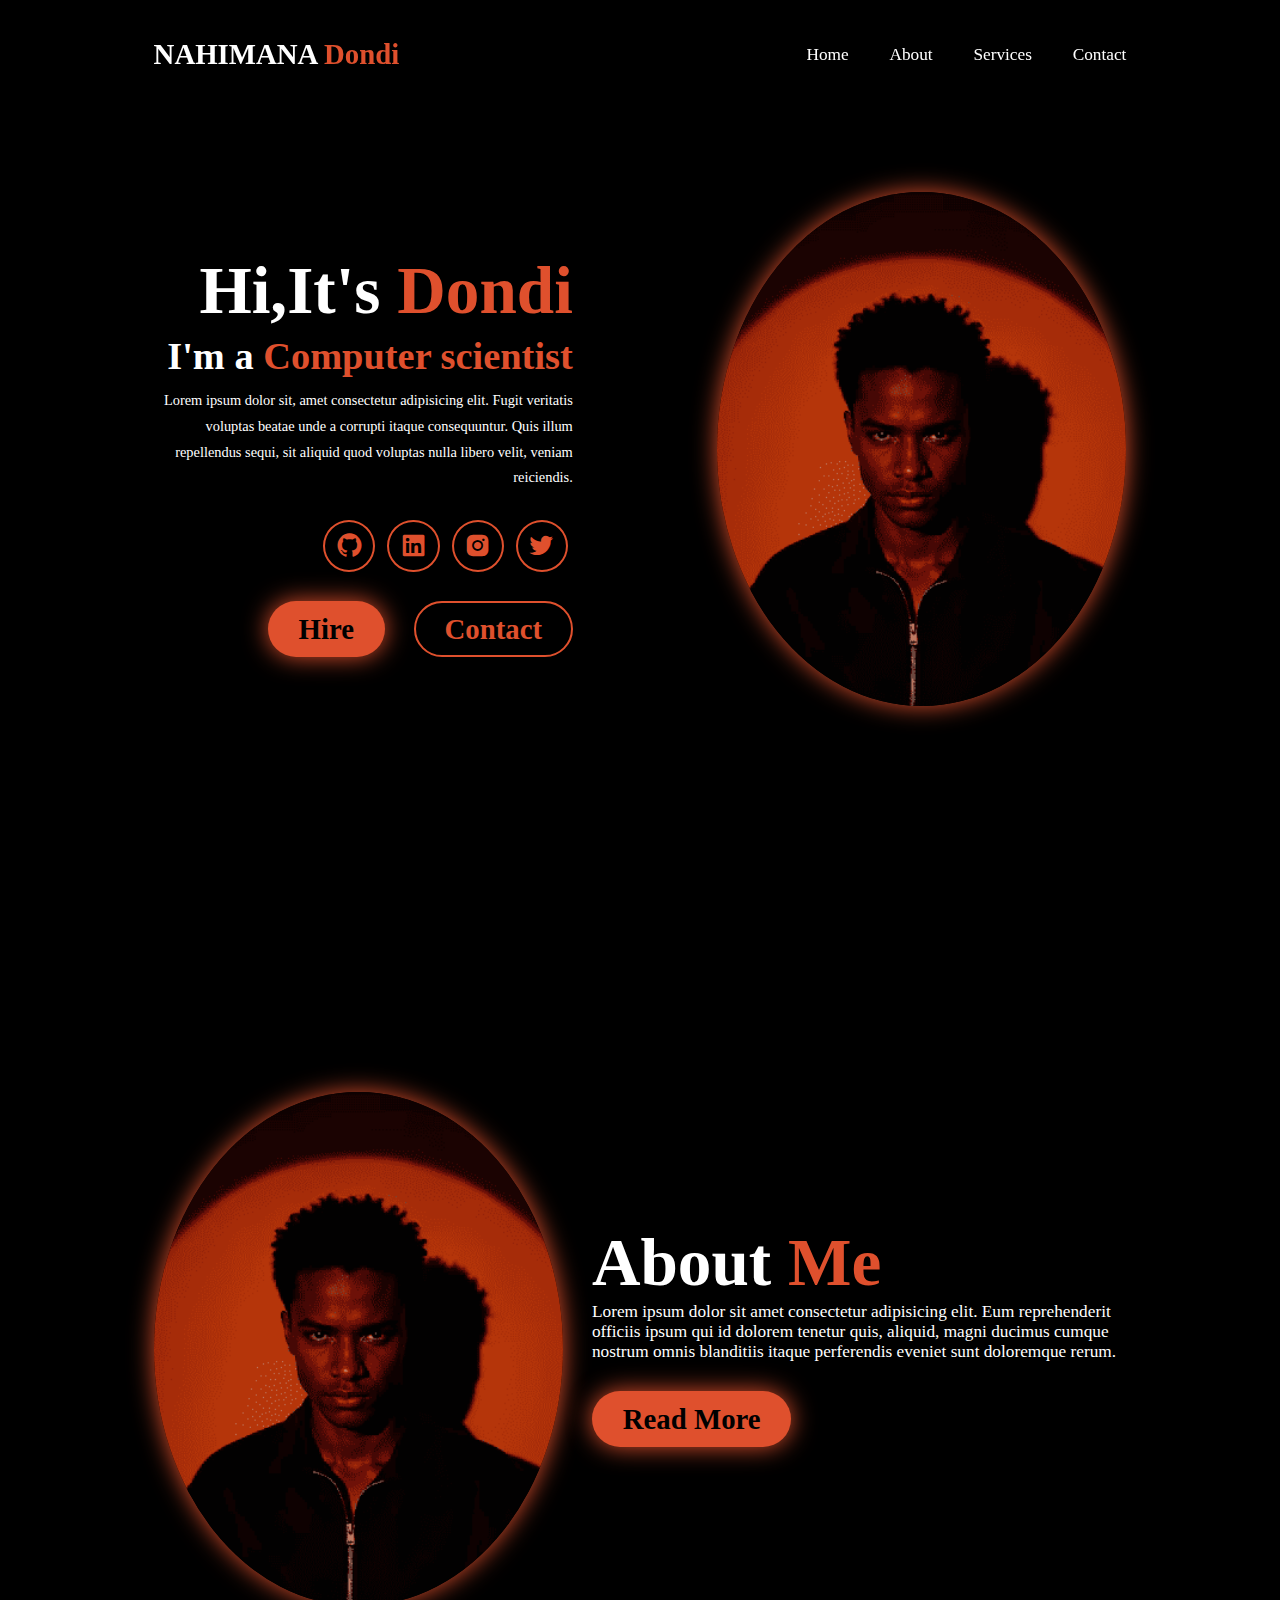
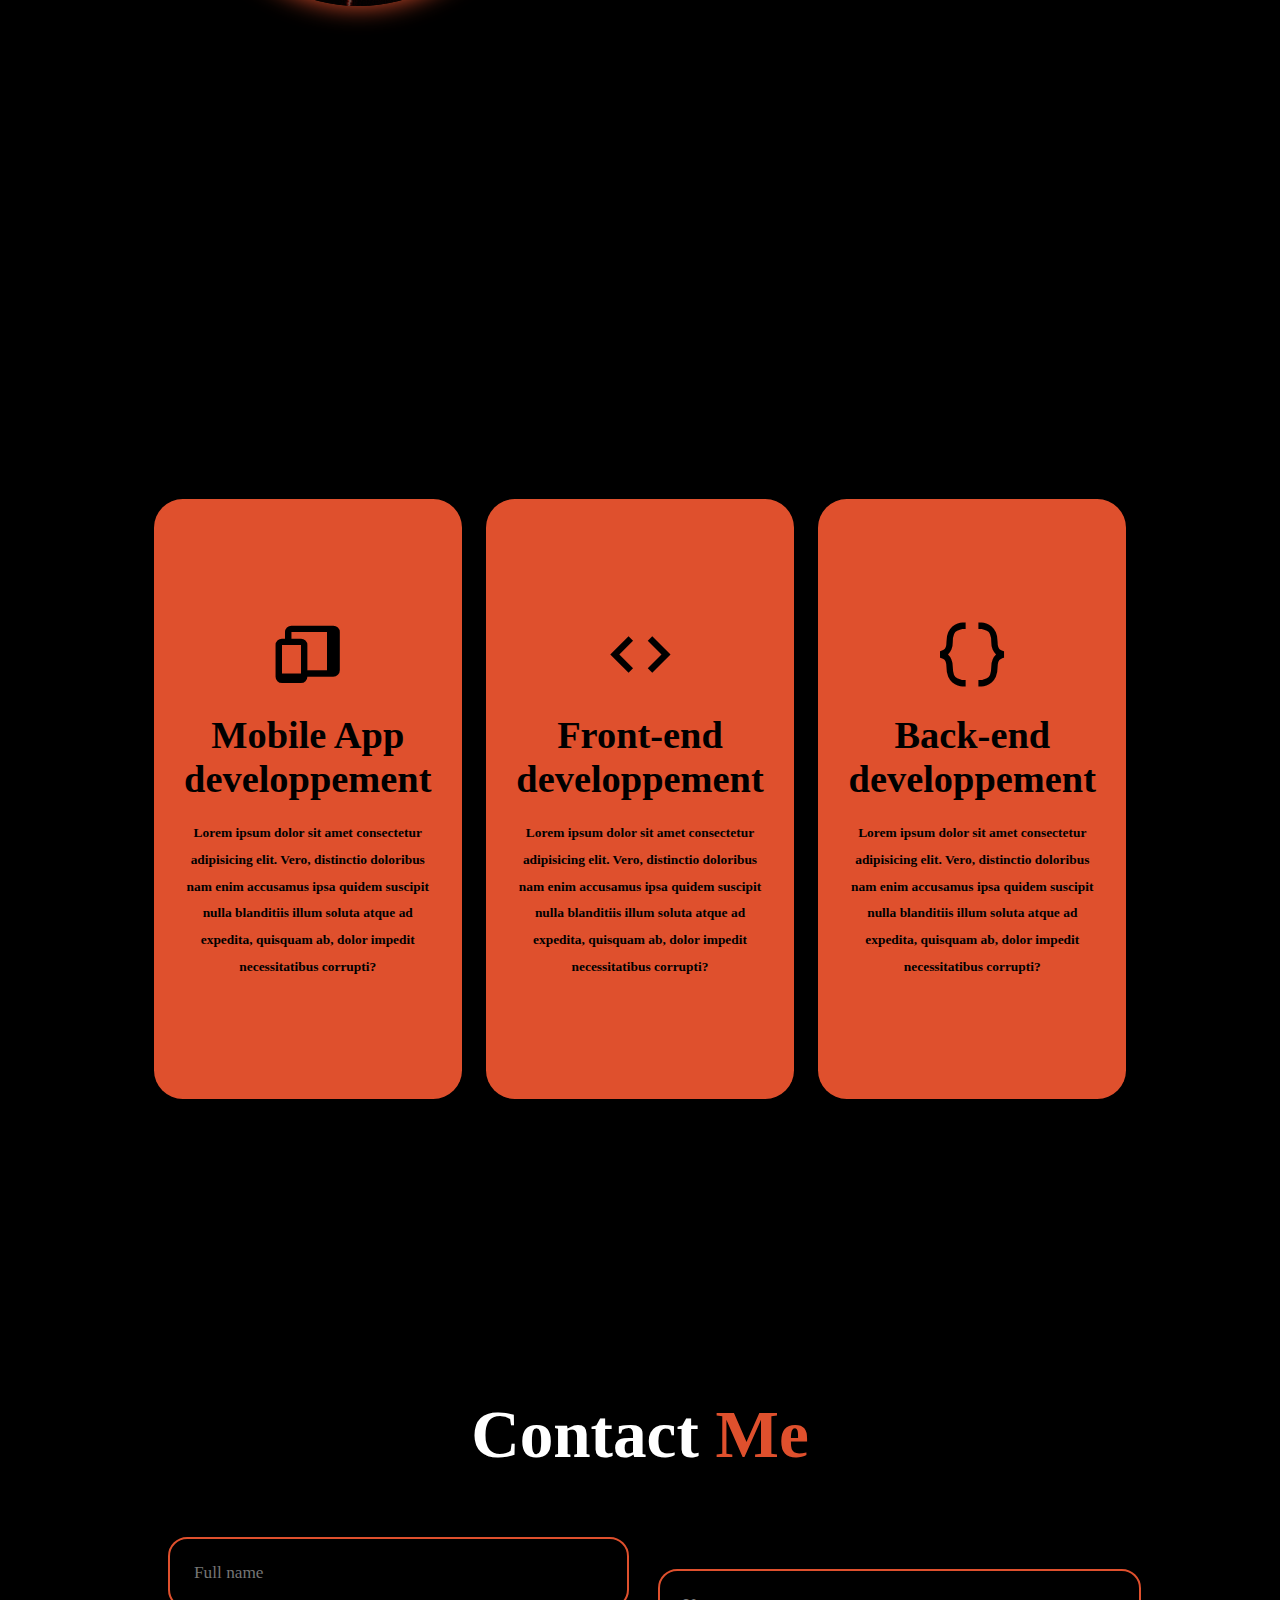
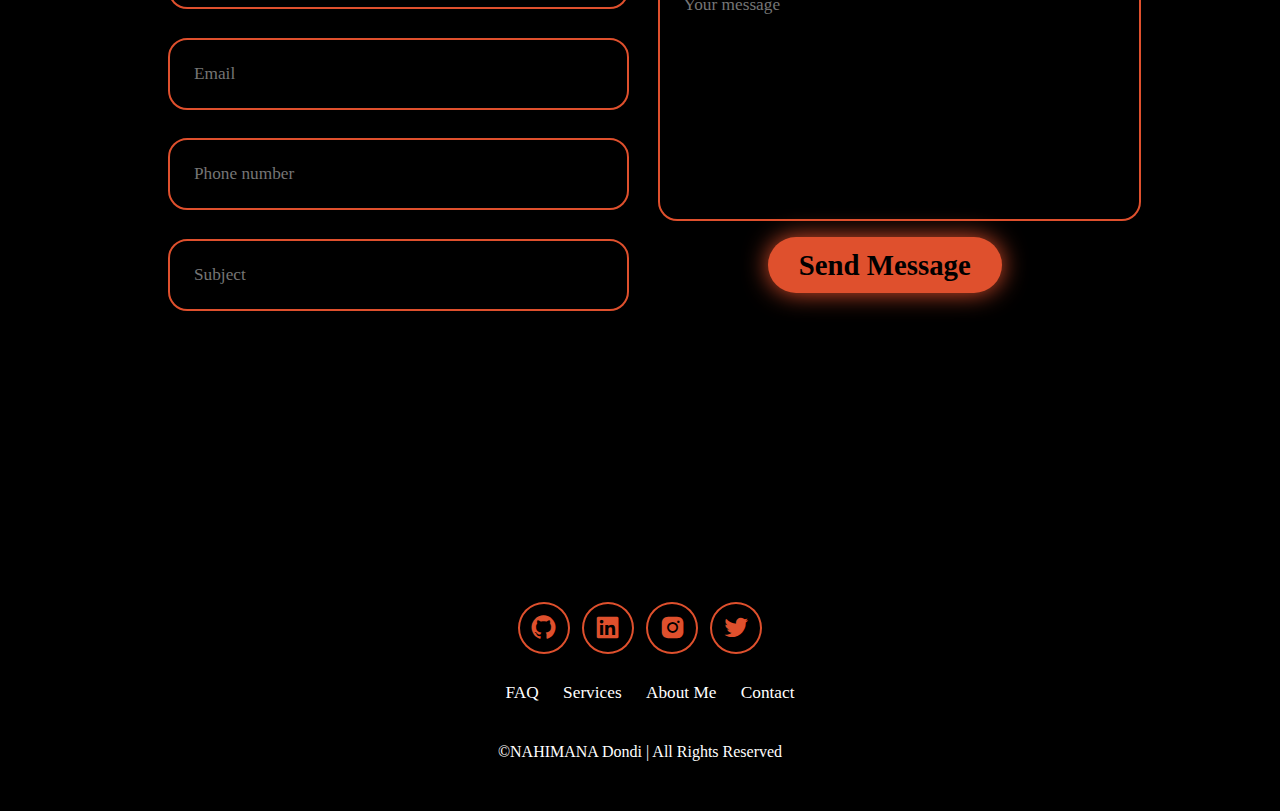
==== index.html @ f016f739 "Check" ====
<!DOCTYPE html>
<html lang="en">
<head>
    <meta charset="UTF-8">
    <meta name="viewport" content="width=device-width, initial-scale=1.0">
    <title>My web site</title>
    <link rel="stylesheet" href="style.css">
    <link href='https://unpkg.com/boxicons@2.1.4/css/boxicons.min.css' rel='stylesheet'>
</head>
<body>
    <!--First part : header -->
    <!--#########################################-->
    <header class="header">
        <a href="#home" class="logo">NAHIMANA
            <span> Dondi</span>
        </a>
        <i class="bx bx-menu" id="menu-icon"></i>
        <nav class="navbar">
            <a href="#home">Home</a>
            <a href="#about">About</a>
            <a href="#services">Services</a>
            <a href="#contact">Contact</a>
        </nav>
    </header>
    <!--#########################################-->
    <!--Second part : home -->
    <section class="home" id="home">
        <!-- for text stuff-->
        <div class="home-content">
            <h1>Hi,It's <span>Dondi</span></h1>
            <h3>I'm a <span class="job">Computer scientist </span></h3>
            <p>Lorem ipsum dolor sit, amet consectetur adipisicing elit. Fugit veritatis voluptas beatae unde a corrupti itaque consequuntur. Quis illum repellendus sequi, sit aliquid quod voluptas nulla libero velit, veniam reiciendis.</p>
             <!-- for icons and log-->
        <div class="social-icons">
            <a href="#">
                <i class="bx bxl-github"></i>
            </a>
            <a href="#">
                <i class="bx bxl-linkedin-square"></i>
            </a>
            <a href="#">
                <i class="bx bxl-instagram-alt"></i>
            </a>
            <a href="#">
                <i class="bx bxl-twitter"></i>
            </a>
        </div>
        <!-- quand je clique sur hire on va à la section dans l'id est about # represente l'id-->
        <div class="btn-group">
            <a href="#about" class="btn">Hire</a>
            <a href="#contact" class="btn">Contact</a>
        </div>
        </div>
       
        <!--Pour l'image de la personne -->
        <div class="home-img">
            <img src="image.png" alt="My image">
        </div>
    </section>
    <!--#########################################-->
    <!--third part : About -->
    <section class="about" id="about">
        <div class="about-img">
            <img src="image.png" alt="myImage">
        </div>
        <div class="about-content">
            <h2>About <span>Me</span></h2>
            <p>Lorem ipsum dolor sit amet consectetur adipisicing elit. Eum reprehenderit officiis ipsum qui id dolorem tenetur quis, aliquid, magni ducimus cumque nostrum omnis blanditiis itaque perferendis eveniet sunt doloremque rerum.</p>
            <a href="#" class="btn">Read More</a>
        </div>
    </section>
    <!--#########################################-->
    <!--third part : services-->
    <section class="services" id="services">
        <h2 class="heading">services</h2>
        <div class="services-container">
            <div class="service-box">
                <!---First-devices -->
                <div class="service-info">
                    <i class="bx bxs-devices"></i>
                    <h4>Mobile App developpement</h4>
                    <p>Lorem ipsum dolor sit amet consectetur adipisicing elit. Vero, distinctio doloribus nam enim accusamus ipsa quidem suscipit nulla blanditiis illum soluta atque ad expedita, quisquam ab, dolor impedit necessitatibus corrupti?</p>
                </div>
            </div>
            <!---Second-devices -->
            <div class="service-box">
                <div class="service-info">
                    <i class="bx bx-code"></i>
                    <h4>Front-end developpement</h4>
                    <p>Lorem ipsum dolor sit amet consectetur adipisicing elit. Vero, distinctio doloribus nam enim accusamus ipsa quidem suscipit nulla blanditiis illum soluta atque ad expedita, quisquam ab, dolor impedit necessitatibus corrupti?</p>
                </div>
            </div>    
            <!---Third-devices -->
            <div class="service-box">
                
                <div class="service-info">
                    <i class="bx bx-code-curly"></i>
                    <h4>Back-end developpement</h4>
                    <p>Lorem ipsum dolor sit amet consectetur adipisicing elit. Vero, distinctio doloribus nam enim accusamus ipsa quidem suscipit nulla blanditiis illum soluta atque ad expedita, quisquam ab, dolor impedit necessitatibus corrupti?</p>
                </div>
            </div>
        </div>
    </section>
     <!--#########################################-->
    <!--fourth part : Contact-->
    <section class="contact" id="contact">
        <h2 class="heading">Contact <span>Me</span></h2>
        <form action="">
            <div class="input-group">
                 <div class="input-box">
                    <input type="text" placeholder="Full name">
                    <input type="email" placeholder="Email">
                 </div>
                 <div class="input-box">
                    <input type="number" placeholder="Phone number">
                    <input type="text" placeholder="Subject">
                </div>
            </div>
            <div class="input-group-2">
                <textarea name="" id="" cols="30" rows="10" placeholder="Your message"></textarea>
                <input type="submit" value="Send Message" class="btn">
            </div>
        </form>
    </section>
    <footer class="footer">
        <div class="social-icons">
            <a href="#">
                <i class="bx bxl-github"></i>
            </a>
            <a href="#">
                <i class="bx bxl-linkedin-square"></i>
            </a>
            <a href="#">
                <i class="bx bxl-instagram-alt"></i>
            </a>
            <a href="#">
                <i class="bx bxl-twitter"></i>
            </a>
        </div>
        <ul class="list">
            <li>
                <a href="#">FAQ</a>
            </li>
            <li>
                <a href="#services">Services</a>
            </li>
            <li>
                <a href="#about">About Me</a>
            </li>
            <li>
                <a href="#contact">Contact</a>
            </li>
        </ul>
        <p class="copyright">
            &copy;NAHIMANA Dondi | All Rights Reserved
        </p>
    </footer>
    
</body>
</html>
---- style.css ----
*{/* etoile veut dire les elements quelle contient s'applique sur toutes les elements de la page */
    margin: 0;
    padding:0;
    box-sizing: border-box;
    text-decoration: none;/*Supprime les décorations comme le soulignement des liens */
    border:none;/* Supprime les bordures par défaut des éléments comme les boutons ou les champs de formulaire.*/
    outline:none;
    scroll-behavior: smooth;
    font-family: "Poppins";
}
html{
    font-size: 60%;
    overflow-x: hidden;
}
:root{
    --bg-color:black;
    --second-bg-color:black;
    --text-color:white;
    --main-color:rgb(223, 80, 45);
}
body{
    background: var(--bg-color);
    color:var(--text-color)
}
/*---------------------------PART:HEADER---------------------------*/
.header{
    position: fixed;
    width: 100%;
    top:0;
    left:0;
    padding:4rem 12%;
    background: rgba(0,0,0,0,3);
    backdrop-filter: blur(10px);
    display:flex;
    justify-content:space-between;
    align-items:center;
    z-index: 100;
}
#menu-icon{
    font-size:3.6rem;
    color:var(--main-color);
    display:none;
}
.logo{
    font-size:3rem;
    color:var(--text-color);
    font-weight:800;
    cursor:pointer;
    transition:0.3s ease;
}
.logo:hover{
    transform:scale(1.1)
}
span{
    color:var(--main-color)
}
.navbar a{
    font-size:1.8rem;
    color:var(--text-color);
    margin-left:4rem;
    font-weight:500;
    border-bottom:3px solid transparent;
    transition: 0.3s ease;
}
.navbar a:hover{
    border-bottom: 3px solid var(--main-color);
    color:var(--main-color);
}
/*---------------------------PART:HOME---------------------------*/
section{
    min-height:100vh;
    padding:13rem 12%;
}
.home{
    display:flex;
    align-items: center;
    justify-content: center;
    gap:15rem;
}
.home-content{
    display:flex;
    flex-direction:column;
    align-items:flex-end;
    text-align:right;
}
.home-content h1{
    font-size:7rem;
    font-weight:700;
    margin-top:1.5rem;
    line-height:1;
}
.home-content h3{
    font-size:4rem;
    margin:1rem 0;
}
.home-content p{
    font-size:1.5rem;
    font-weight:500;
    line-height:1.8;
}
.home-img img{
    width:32vw;
    border-radius:100%;
    box-shadow:0 0 25px var(--main-color);
    transition:0.4s ease-in-out;
    
}
.home-img img:hover{
    box-shadow:0 0 25px var(--main-color),
               0 0 50px var(--main-color),
               0 0 100px var(--main-color);
}
.social-icons a{
    display:inline-flex;
    justify-content:center;
    align-items:center;
    font-size:3rem;
    padding:1rem;
    margin:3rem 0.5rem;
    transition:0.3s ease;
    background: transparent;
    border:2px solid var(--main-color);
    color:var(--main-color);
    gap:2rem;
    border-radius: 50%;
}

.social-icons a:hover{
    color:var(--text-color);
    transform:scale(1.2)translateY(-5px);
    box-shadow: 0 0 25px var(--main-color);
}
.btn-group{
    display:flex;
    gap:3rem;
}
.btn{
    display:inline-block;
    padding:1rem 3rem;
    background:var(--main-color);
    box-shadow:0 0 25px var(--main-color);
    border-radius: 3rem;
    font-size:3rem;
    color:var(--second-bg-color);
    border:2px solid transparent;
    font-weight:600;
    transition:0.3s ease-in-out;
}
.btn:hover{
    transform: scale(1.05);
    box-shadow:0 0 25px var(--main-volor),
               0 0 50px var(--main-color);
}
.btn-group a:nth-of-type(2){
    background-color:black ;
    color: var(--main-color);
    border:2px solid var(--main-color);
    box-shadow:0 0 25px transparent;
}
.btn-group a:nth-of-type(2):hover{
    box-shadow:0 0 25px var(--main-color);
    background-color: var(--main-color);
    color: black;
}
/*---------------------------PART:About---------------------------*/
.about{
    display:flex;
    justify-content:center;
    align-items:center;
    gap:3rem;
    background-color: var(--second-bg-color);
}
.about-img img{
    width: 32vw;
    border-radius:60%;
    box-shadow:0 0 25px var(--main-color);
    transition:0.4s ease-in-out;
}
.about-img img:hover{
    box-shadow:0 0 25px var(--main-color),
               0 0 50px var(--main-color),
               0 0 100px var(--main-color);
}
.about-content h2{
    font-size:7rem;
    text-align:left;
}
.about-content p{
    font-size:1.8rem;
}
.about-content .btn{
    margin:3rem 0;
}
::-webkit-scrollbar{
    width: 20px;
}
::-webkit-scrollbar-thumb{
    background-color: var(--main-color);
}
::-webkit-scrollbar-track{
    background-color:black;
}
/*---------------------------------Services---------------------------*/
.services{
    background-color:var(--bg-color);
    color:black;
}
.heading{
    text-align:center;
    font-size:7rem;
    margin:5rem 0;
}
.services{
    background-color: var(--bg-color);
    color:black;
}
.service h2{
    color:var(--text-color);
}
.services-container{
    display:grid;
    grid-template-columns: repeat(auto-fit,minmax(300px,1fr));
    align-items:center;
    gap:2.5rem;
}
.service-box{
    display: flex;
    justify-content: center;
    background-color: var(--main-color);
    align-items: center;
    height:600px;
    border-radius: 3rem;
    cursor: pointer;
    border:5px solid transparent;
    transition:0.4s ease-in-out;
}
.service-box:hover{
    background-color:var(--second-bg-color);
    color:var(--text-color);
    backdrop-filter: blur(10px);
    border:5px solid var(--main-color);
    transform:scale(1.03)
}
.service-info{
    display:flex;
    flex-direction:column;
    text-align:center;
    justify-content: center;
    align-items: center;
    padding:5rem;
}
.service-info i{
    font-size:8rem;
}
.service-info h4{
    font-size:4rem;
    margin:2rem 0;
    font-weight:800;
}
.service-info p{
     font-size:1.4rem;
     font-weight:600;
     line-height: 2;
}
/*---------------------------------Contact---------------------------*/
.contact{
    background-color:var(--second-bg-color) ;
}
.contact h2{
    margin-bottom: 3rem;
    color:var(--text-color);
}
.contact form{
    display: flex;
    align-items: center;
    justify-content: center;
    gap:3rem;
    margin: 5rem 0;
    text-align: center;
}
.contact form .input-box input,
.contact form textarea{
    width: 100%;
    padding:2.5rem;
    font-size:1.8rem;
    color:var(--text-color);
    background-color: var(--bg-color);
    border-radius: 2rem;
    border:2px solid var(--main-color);
    margin:1.5rem;
    resize: none;
}
.footer{
    background-color: black;
    padding: 50px 0;
}
.footer .social-icons{
    text-align: center;
}
.footer ul{
    text-align: center;
    font-size:1.8rem;
}
.footer ul li{
    display: inline-block;
    margin-left: 20px;
}
.footer ul li a{
    color: white;
    border-bottom: 3px solid transparent;
    transition: 0.3s ease-in-out;
    
}
.footer ul li a:hover{
    border-bottom:3px solid var(--main-color) ;
}
.footer .copyright{
    text-align:center;
    margin-top: 40px;
    font-size: 16px;
}
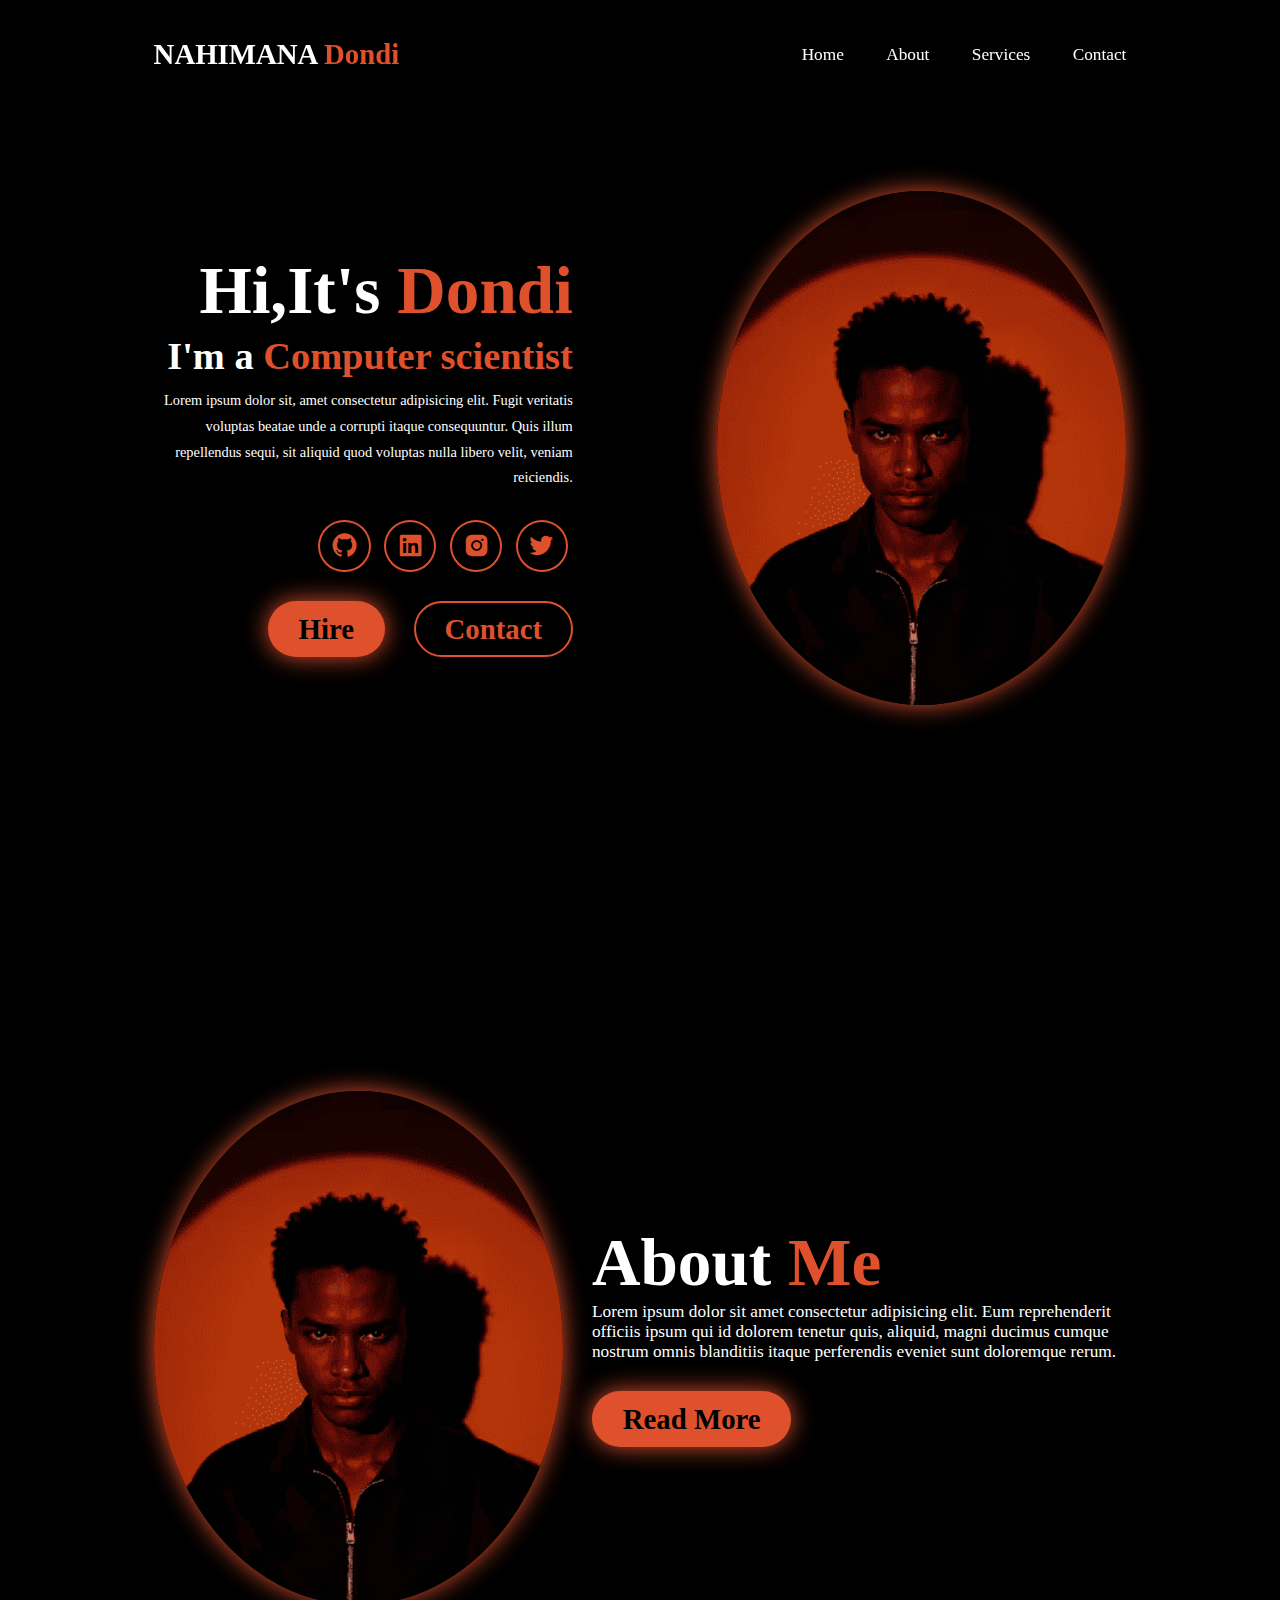
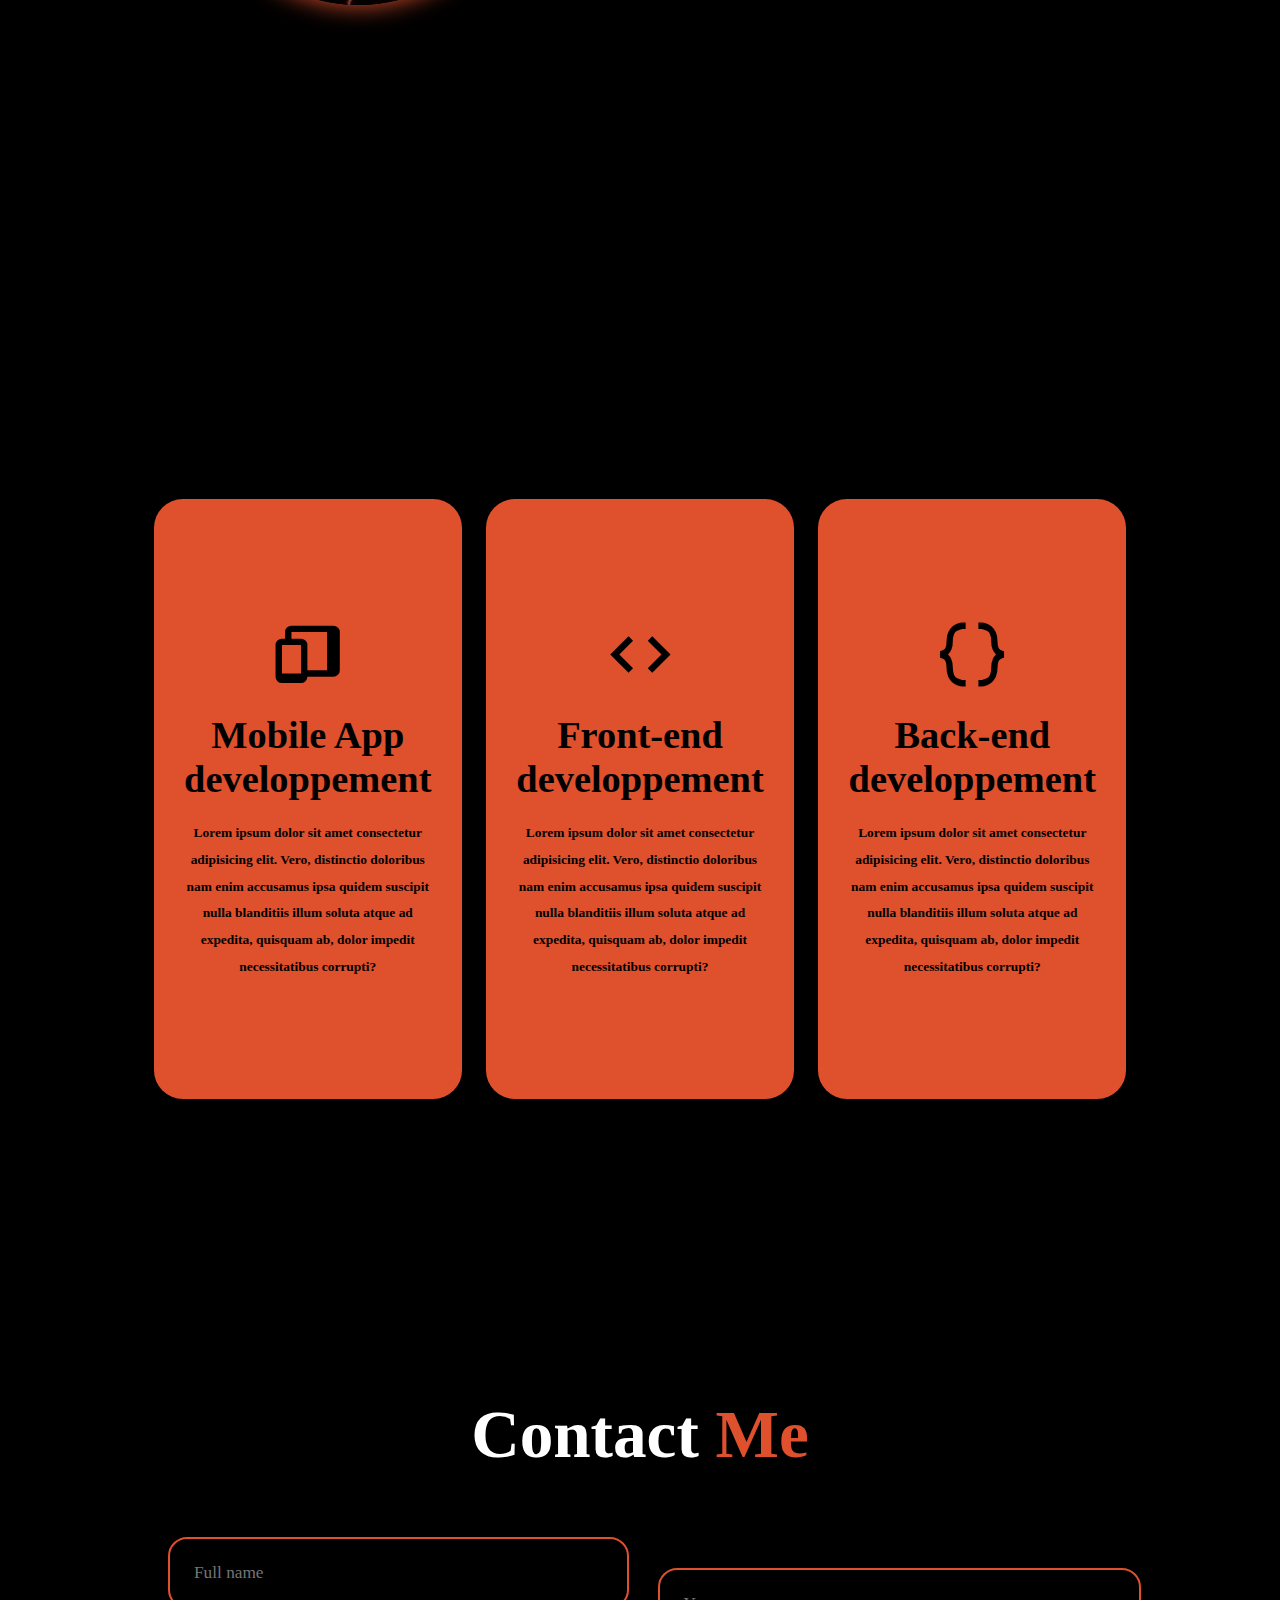
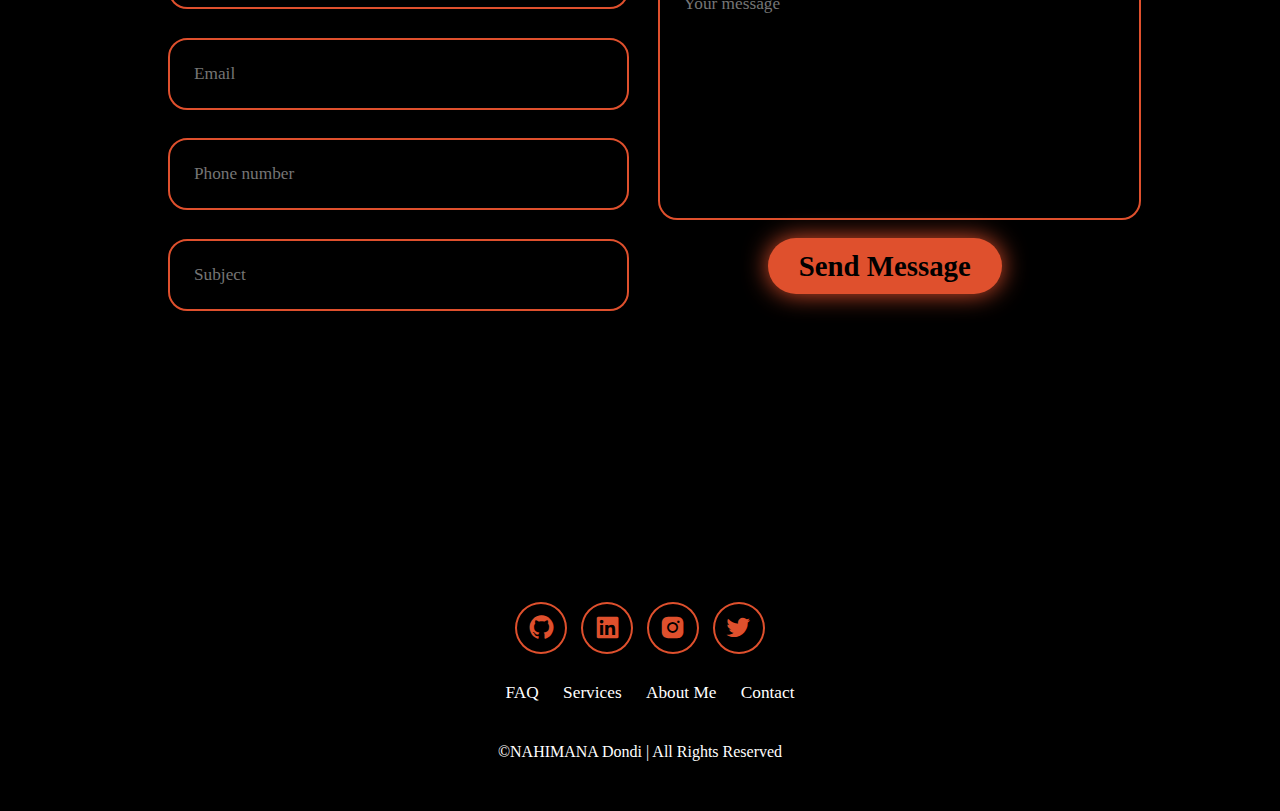
==== commit 1ef5cf7a: "gitHub" ====
--- a/index.html
+++ b/index.html
@@ -32,7 +32,7 @@
             <p>Lorem ipsum dolor sit, amet consectetur adipisicing elit. Fugit veritatis voluptas beatae unde a corrupti itaque consequuntur. Quis illum repellendus sequi, sit aliquid quod voluptas nulla libero velit, veniam reiciendis.</p>
              <!-- for icons and log-->
         <div class="social-icons">
-            <a href="#">
+            <a href="https://github.com/nabajepo">
                 <i class="bx bxl-github"></i>
             </a>
             <a href="#">
@@ -124,7 +124,7 @@
     </section>
     <footer class="footer">
         <div class="social-icons">
-            <a href="#">
+            <a href="#https://github.com/nabajepo">
                 <i class="bx bxl-github"></i>
             </a>
             <a href="#">
--- a/style.css
+++ b/style.css
@@ -319,5 +319,29 @@
     margin-top: 40px;
     font-size: 16px;
 }
-
-
+/*----------------------------Media-----------------------*/
+/* Style par défaut pour les grands écrans */
+body {
+    font-size: 16px;
+}
+
+@media screen and (max-width: 768px) {
+    /* Style pour les écrans plus petits (tablettes, téléphones) */
+    body {
+        font-size: 14px;
+    }
+
+    .header {
+        display: block;
+        text-align: center;
+    }
+
+    .navbar {
+        display: block;
+        text-align: center;
+    }
+
+    .home-content {
+        text-align: center;
+    }
+}
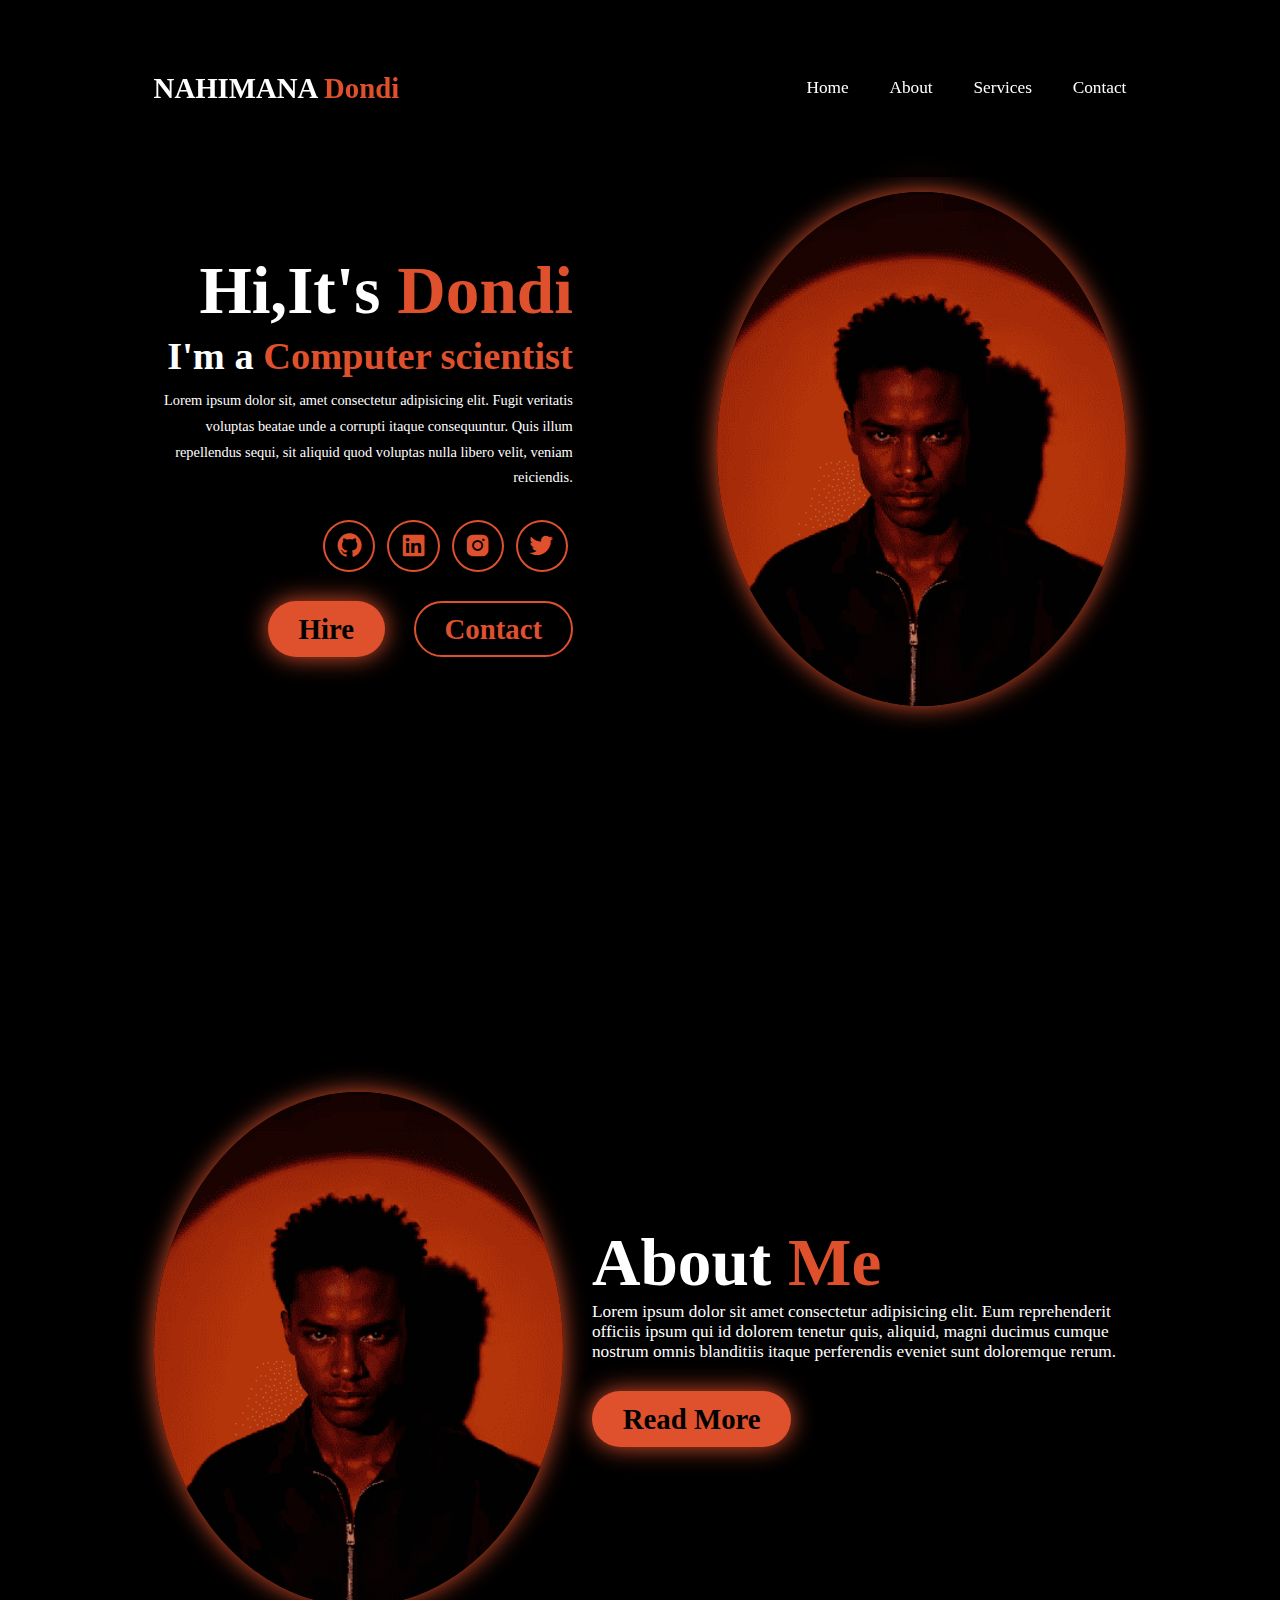
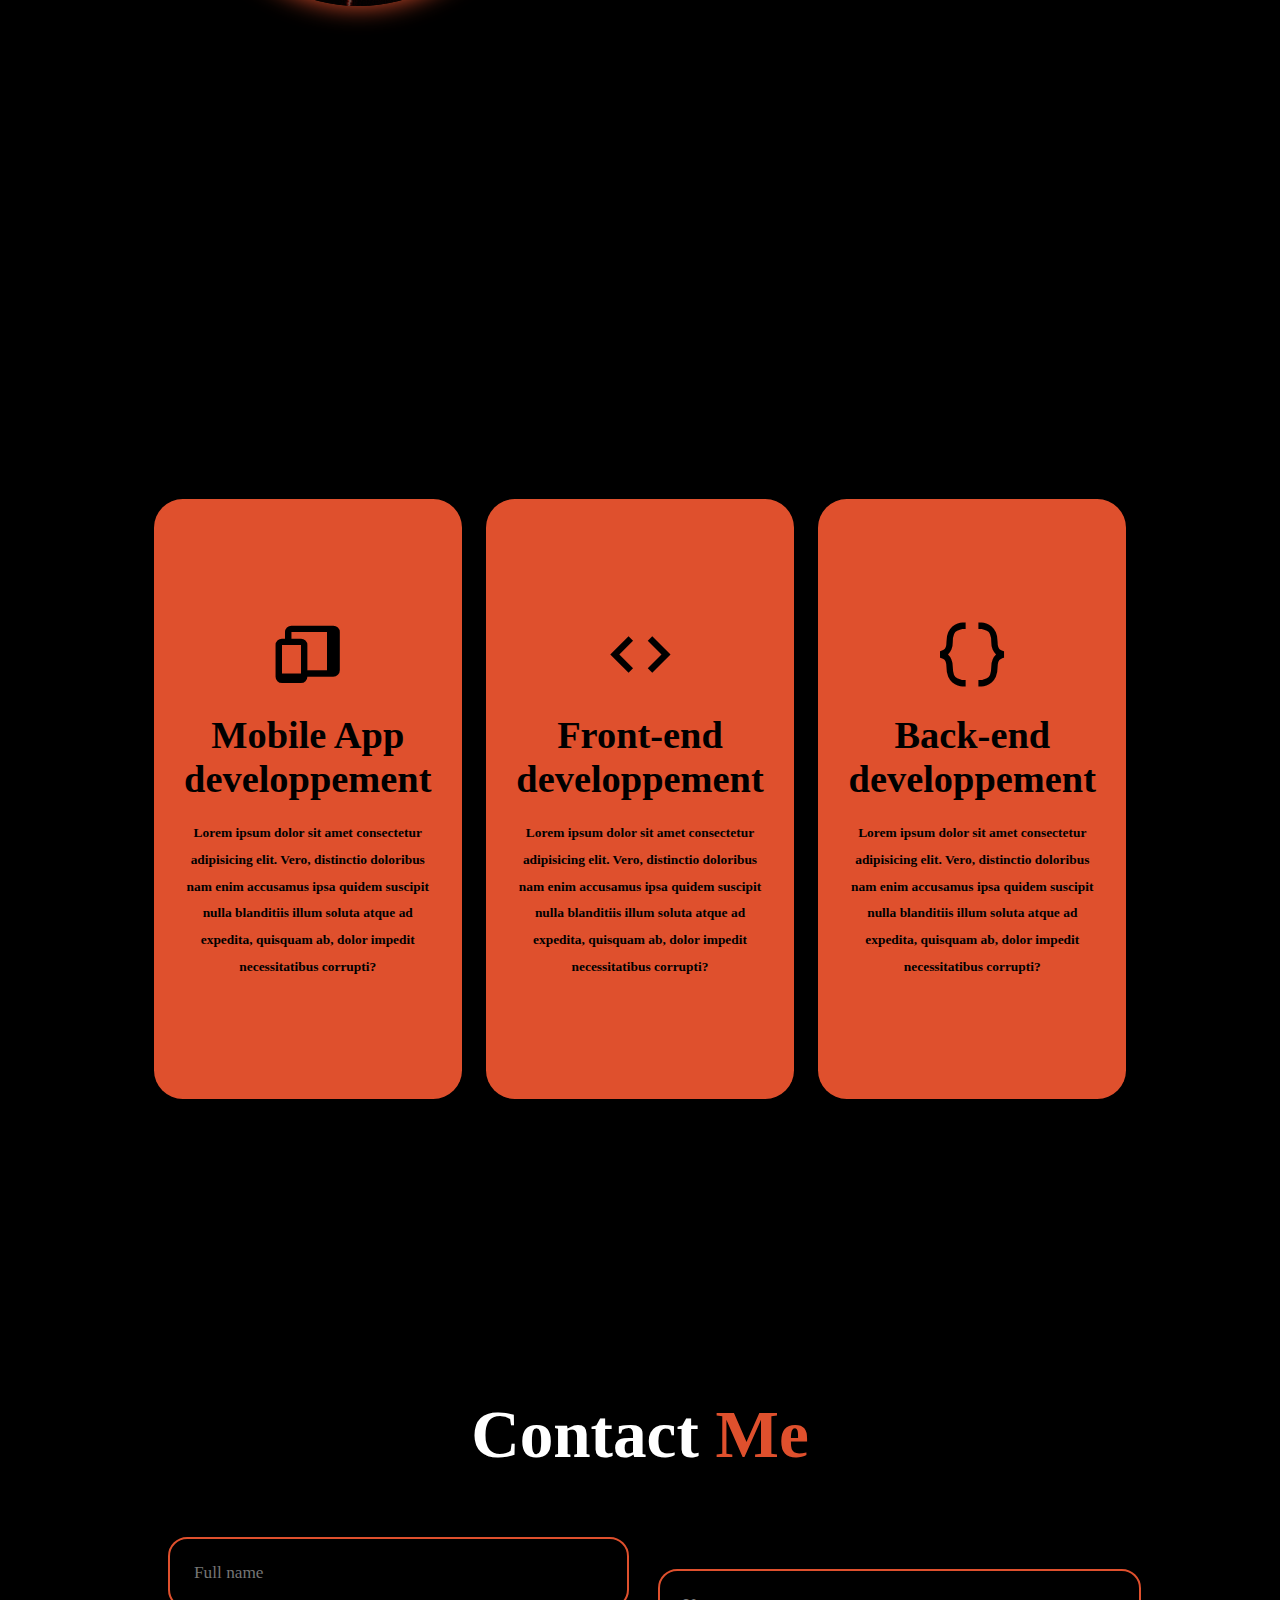
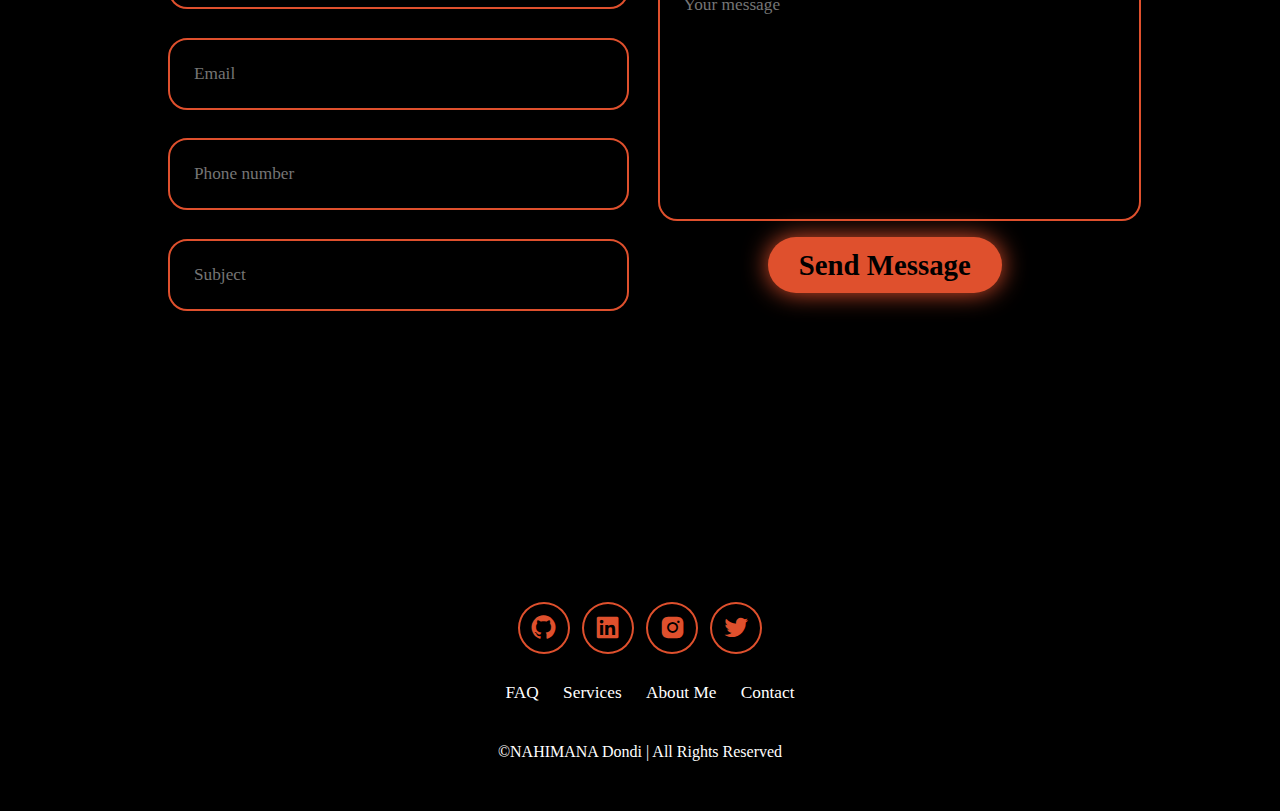
==== commit ca6c6f26: "g" ====
--- a/index.html
+++ b/index.html
@@ -14,13 +14,23 @@
         <a href="#home" class="logo">NAHIMANA
             <span> Dondi</span>
         </a>
-        <i class="bx bx-menu" id="menu-icon"></i>
+        <!---Pour l'icon-->
+        <div class="container">
+            <i class="bx bx-menu" id="menu-icon"></i>
+            <div class="hidden-box">
+                <a href="#home"><li>home</li></a>
+                <a href="#about"><li>About</li></a>
+                <a href="#services"><li>Services</li></a>
+                <a href="#contact"><li>Contact</li></a>
+            </div>
+        </div>
         <nav class="navbar">
             <a href="#home">Home</a>
             <a href="#about">About</a>
             <a href="#services">Services</a>
             <a href="#contact">Contact</a>
         </nav>
+
     </header>
     <!--#########################################-->
     <!--Second part : home -->
--- a/style.css
+++ b/style.css
@@ -40,6 +40,7 @@
     font-size:3.6rem;
     color:var(--main-color);
     display:none;
+    cursor: pointer;
 }
 .logo{
     font-size:3rem;
@@ -320,28 +321,113 @@
     font-size: 16px;
 }
 /*----------------------------Media-----------------------*/
-/* Style par défaut pour les grands écrans */
-body {
-    font-size: 16px;
+/* Taille d'écran pour les tablettes (768px ou moins) */
+@media (max-width: 768px) {
+    html {
+        font-size: 50%;
+    }
+    .header {
+        padding: 3rem 5%;
+    }
+    .home {
+        flex-direction: column;
+        text-align: center;
+    }
+    .home-content {
+        align-items: center;
+    }
+    .home-content h1 {
+        font-size: 5rem;
+    }
+    .home-content h3 {
+        font-size: 3rem;
+    }
+    .home-img img {
+        width: 60vw;
+    }
+    .navbar a {
+        font-size: 1.5rem;
+        margin-left: 2rem;
+    }
+    .about {
+        flex-direction: column;
+    }
+    .about-img img {
+        width: 50vw;
+    }
 }
 
-@media screen and (max-width: 768px) {
-    /* Style pour les écrans plus petits (tablettes, téléphones) */
-    body {
-        font-size: 14px;
-    }
+/* Taille d'écran pour les mobiles (480px ou moins) */
+@media (max-width: 480px) {
+    html {
+        font-size: 40%;
+    }
+    .header {
+        padding: 2rem 3%;
+    }
+    #menu-icon {
+        display: block;
+    }
+    .navbar {
+        display: none; /* Masquer le menu sur petit écran */
+    }
+    .home-content h1 {
+        font-size: 4rem;
+    }
+    .home-content h3 {
+        font-size: 2.5rem;
+    }
+    .home-img img {
+        width: 70vw;
+    }
+    .btn {
+        font-size: 2.5rem;
+        padding: 0.8rem 2rem;
+    }
+    .about-img img {
+        width: 70vw;
+    }
+    .services-container {
+        grid-template-columns: 1fr; /* Une seule colonne */
+    }
+    .service-box {
+        height: auto;
+        padding: 2rem;
+    }
+    .contact form {
+        flex-direction: column;
+        gap: 1.5rem;
+    }
+}
+/*pour le cache container */
+.header .container{
+     position:relative;
+     display:inline-block;
+     margin:50px;
+}
+.header .hidden-box {
+    position: absolute;
+    top: 100%; /* Position sous l'icône */
+    left: 0;
+    background: black;
+    border: 1px solid #ccc;
+    padding: 20px;
+    border-radius: 8px;
+    box-shadow: 0 2px 5px rgba(0,0,0,0.2);
+    opacity: 0;
+    visibility: hidden;
+    transition: all 0.3s ease;
+    min-width: 200px;
+}
+.header .container:hover .hidden-box {
+    opacity: 1;
+    visibility: visible;
+    transform: translateY(5px);
+}
+.header .container .hidden-box li{
+    border:1px solid orangered ;
+    border-radius: 8px;
+    font-size: 10px;
+    color:white
 
-    .header {
-        display: block;
-        text-align: center;
-    }
-
-    .navbar {
-        display: block;
-        text-align: center;
-    }
-
-    .home-content {
-        text-align: center;
-    }
-}
+}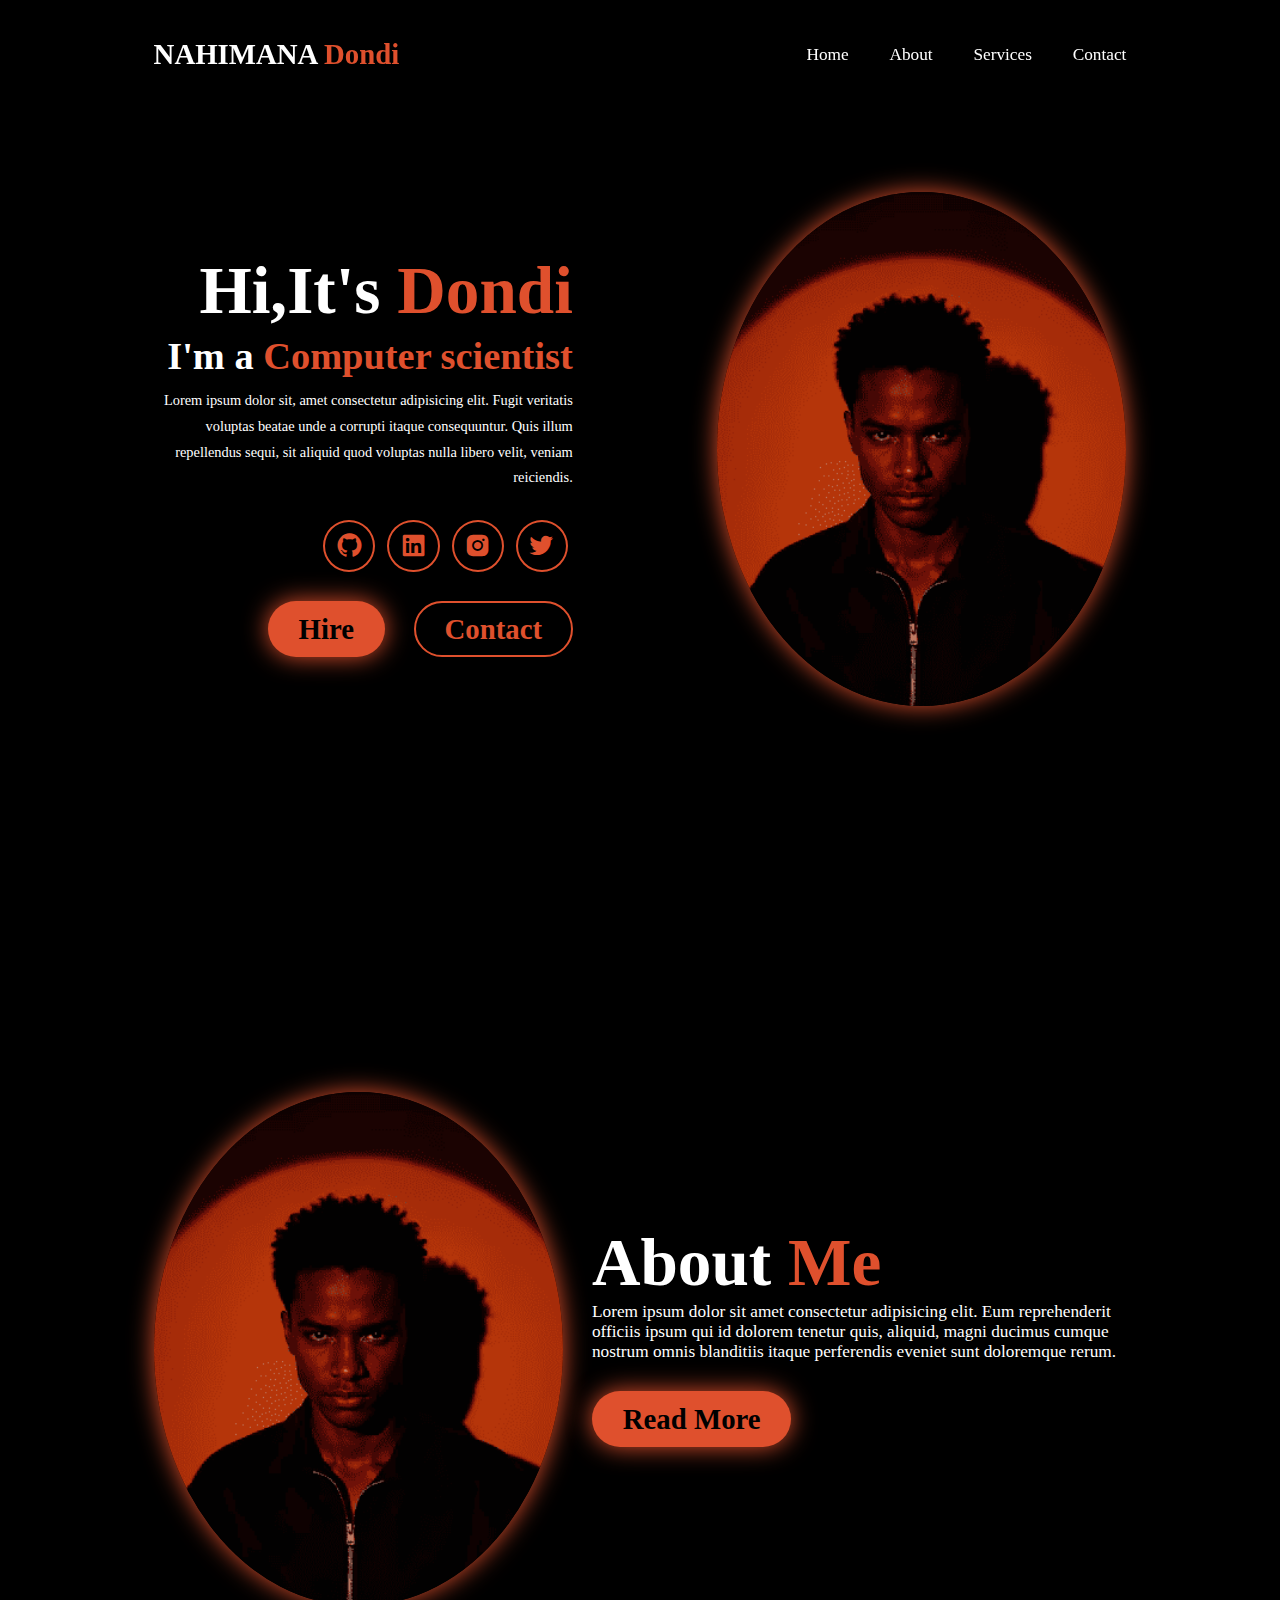
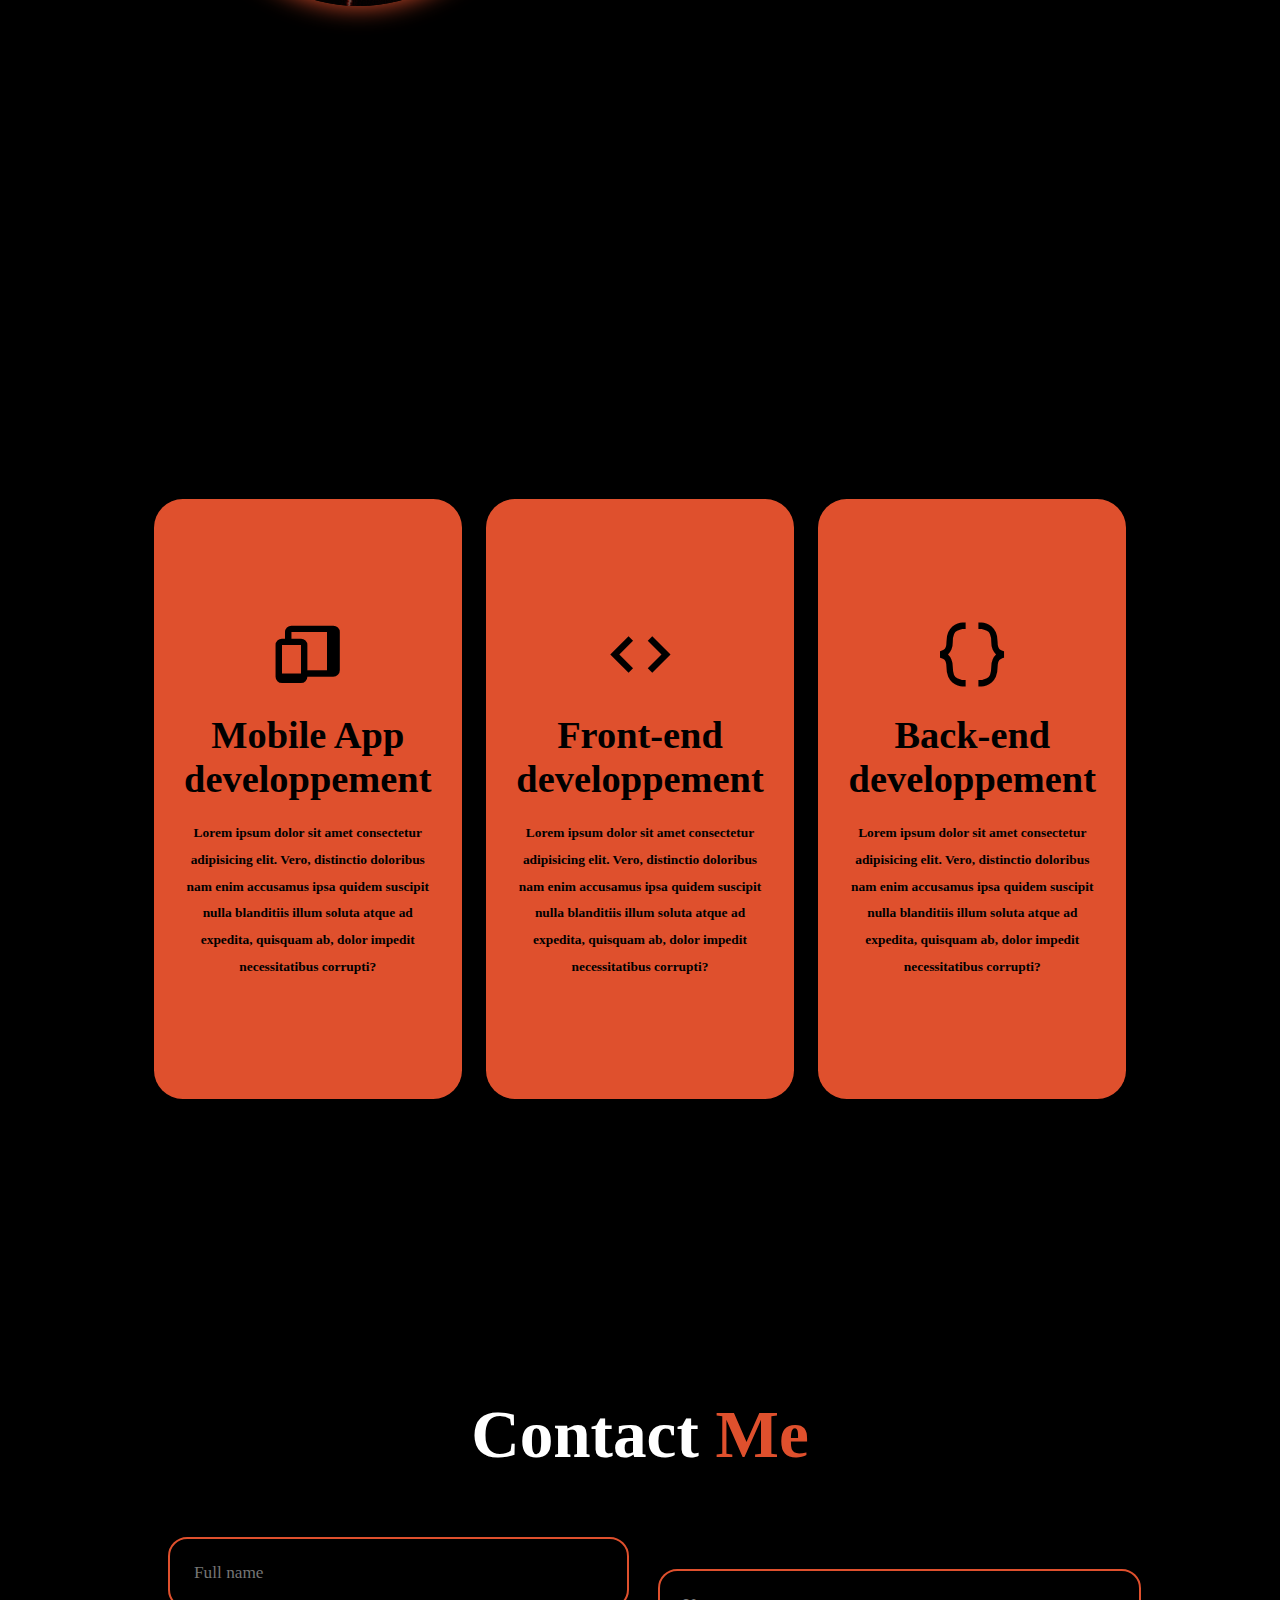
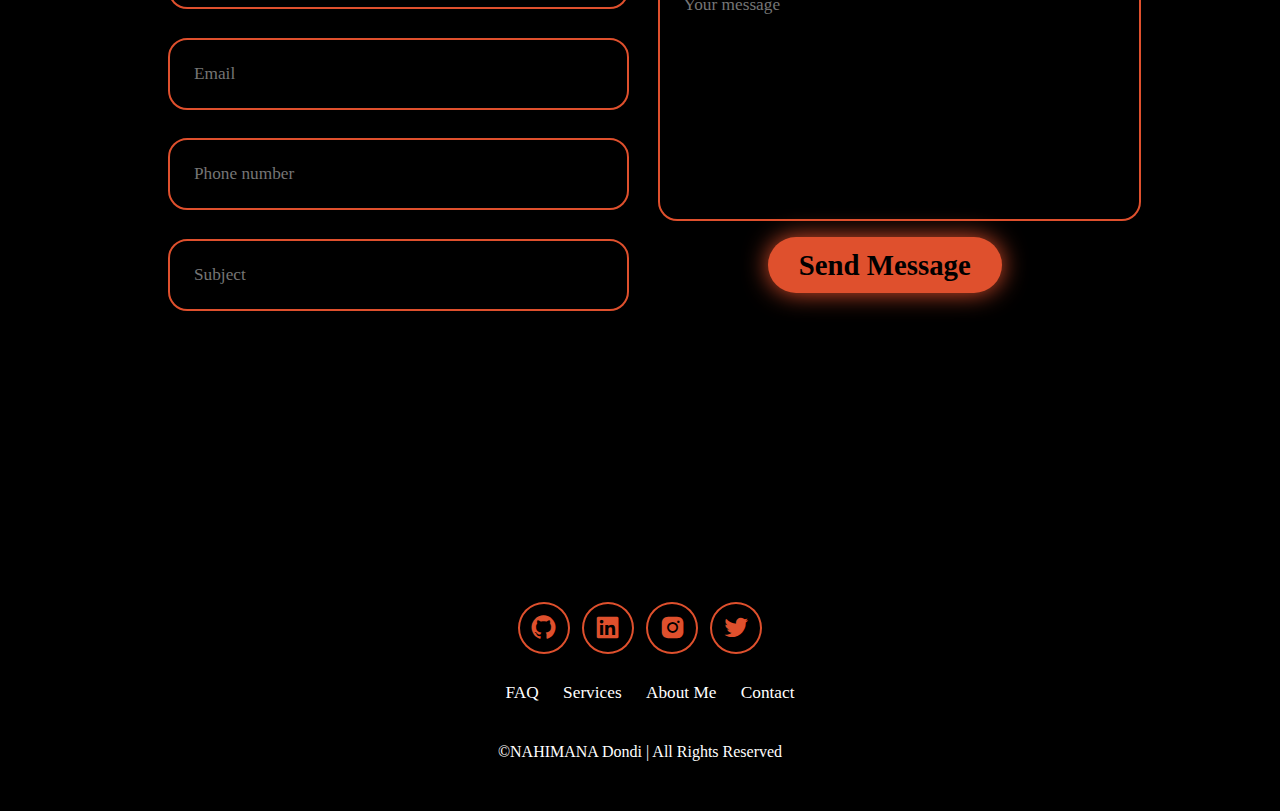
==== commit 1f0cddc9: "yeya" ====
--- a/index.html
+++ b/index.html
@@ -18,10 +18,10 @@
         <div class="container">
             <i class="bx bx-menu" id="menu-icon"></i>
             <div class="hidden-box">
-                <a href="#home"><li>home</li></a>
-                <a href="#about"><li>About</li></a>
-                <a href="#services"><li>Services</li></a>
-                <a href="#contact"><li>Contact</li></a>
+                <a href="#home">Home</a>
+                <a href="#about">About</a>
+                <a href="#services">Services</a>
+                <a href="#contact">Contact</a>
             </div>
         </div>
         <nav class="navbar">
--- a/style.css
+++ b/style.css
@@ -1,16 +1,20 @@
-*{/* etoile veut dire les elements quelle contient s'applique sur toutes les elements de la page */
-    margin: 0;
-    padding:0;
-    box-sizing: border-box;
-    text-decoration: none;/*Supprime les décorations comme le soulignement des liens */
-    border:none;/* Supprime les bordures par défaut des éléments comme les boutons ou les champs de formulaire.*/
-    outline:none;
-    scroll-behavior: smooth;
-    font-family: "Poppins";
+*{/*Cela signifie que toutes les balises (ou éléments) sur la page sont ciblées*/
+    margin: 0;              /* Réinitialise les marges des éléments */
+    padding: 0;             /* Réinitialise le padding (espacement interne) des éléments */
+    box-sizing: border-box;/*Cette règle modifie la manière dont la taille totale d'un élément est calculée. Par défaut, la largeur (width) et la hauteur (height) d'un élément ne tiennent pas compte des bordures et des marges. Avec box-sizing: border-box;, ces valeurs incluent les bordures et le padding, ce qui permet un contrôle plus précis sur la taille des éléments.*/
+    text-decoration: none;/*Supprime les décorations comme le soulignement des liens.*/
+    border:none;/*Supprime les bordures par défaut des éléments (comme les boutons ou les champs de formulaire).*/
+    outline:none;/*Supprime le contour (outline) par défaut qui apparaît sur certains éléments comme les champs de texte quand on les sélectionne.*/
+    scroll-behavior: smooth;/*Rend les défilements de la page plus fluides lorsque l'on clique sur un lien ou utilise un bouton pour naviguer.*/
+    font-family: "Poppins";/*Définit la police de caractères de toute la page à "Poppins" pour un look moderne et propre.*/
 }
 html{
-    font-size: 60%;
-    overflow-x: hidden;
+    font-size: 60%;/*Définit la taille de la police de base à 60% de la taille par défaut du navigateur.
+
+    En général, la taille par défaut est 16px.
+    60% de 16px = 9.6px, ce qui rend plus facile l'utilisation de rem pour les tailles.
+    (Par exemple, 1rem = 9.6px, 2rem = 19.2px.)*/
+    overflow-x: hidden;/*Cache tout contenu qui dépasse horizontalement la largeur de l'écran.*/
 }
 :root{
     --bg-color:black;
@@ -24,133 +28,151 @@
 }
 /*---------------------------PART:HEADER---------------------------*/
 .header{
-    position: fixed;
-    width: 100%;
+    position: fixed;/*Fixe le <header> en haut de la page.
+    Il reste visible même si l'utilisateur défile vers le bas.*/
+    width: 100%;/*Le <header> occupe toute la largeur de la page.*/
     top:0;
     left:0;
-    padding:4rem 12%;
+    /*Place le <header> tout en haut de la page (0 pixel de marge par rapport au haut et à gauche).*/
+    padding:4rem 12%;/*Ajoute de l'espace intérieur au <header> :
+
+    4rem en haut et en bas.
+    12% sur les côtés (gauche et droite), proportionnel à la largeur de la page.*/
     background: rgba(0,0,0,0,3);
-    backdrop-filter: blur(10px);
-    display:flex;
-    justify-content:space-between;
-    align-items:center;
-    z-index: 100;
+    backdrop-filter: blur(10px);/*Ajoute un flou d’arrière-plan pour tout ce qui se trouve sous le <header>.
+    Cela donne un effet "verre dépoli".*/
+    display:flex;/*Transforme le <header> en conteneur flexbox, ce qui facilite l'alignement des éléments à l'intérieur.*/
+    justify-content:space-between;/*Les éléments à l'intérieur du <header> sont répartis avec un espace égal entre eux.*/
+    align-items:center;/*Aligne verticalement les éléments du <header> au centre.*/
+    z-index: 100;/*Place le <header> au-dessus des autres éléments sur la page (car une valeur plus élevée de z-index signifie que l'élément est "au-dessus").*/
 }
 #menu-icon{
-    font-size:3.6rem;
+    font-size:3.6rem;/*Définit la taille du texte ou de l'icône du #menu-icon à 3.6 rem.
+    1 rem correspond à la taille de base de la police définie dans l'élément <html> (dans ce cas, probablement 10px, donc 3.6 rem = 36px).*/
     color:var(--main-color);
-    display:none;
+    display:none;/*Cache complètement le #menu-icon (il ne s'affiche pas sur la page).
+    Cela peut être utilisé pour rendre le menu visible uniquement sur certains écrans (par exemple, en combinaison avec une règle de responsive design comme @media).*/
     cursor: pointer;
 }
 .logo{
-    font-size:3rem;
+    font-size:3rem;/*Définit la taille de la police de l'élément .logo à 3 rem.
+    Comme 1 rem est souvent équivalent à 10px (selon la configuration de la page), cela donne une taille de police de 30px pour le logo.*/
     color:var(--text-color);
-    font-weight:800;
+    font-weight:800;/*Définit la graisse de la police à 800, ce qui rend le texte beaucoup plus gras.
+    Cela aide à donner un effet de logo plus audacieux et visible.*/
     cursor:pointer;
-    transition:0.3s ease;
+    transition:0.3s ease;/*Changement d'etat quand le css change dependament du media */
 }
 .logo:hover{
-    transform:scale(1.1)
+    transform:scale(1.1);/*La propriété transform permet d'appliquer des transformations visuelles à l'élément, comme le déplacement, la rotation, l'échelle, etc.
+    Le scale(1.1) spécifie que l'élément .logo doit être agrandi à 110% de sa taille originale lorsque l'utilisateur survole l'élément.
+    scale(1.1) signifie que l'élément devient 1.1 fois plus grand (soit 10% plus grand).*/
 }
 span{
-    color:var(--main-color)
+    color:var(--main-color);
 }
 .navbar a{
-    font-size:1.8rem;
-    color:var(--text-color);
-    margin-left:4rem;
-    font-weight:500;
-    border-bottom:3px solid transparent;
-    transition: 0.3s ease;
+    font-size: 1.8rem; /* Définit la taille de la police des liens dans la navbar à 1.8rem */
+    color: var(--text-color); /* Définit la couleur du texte avec la variable --text-color (définie ailleurs dans le CSS) */
+    margin-left: 4rem; /* Ajoute un espace de 4rem à gauche de chaque lien dans la navbar */
+    font-weight: 500; /* Définit le poids de la police à 500 (modéré, ni trop léger ni trop lourd) */
+    border-bottom: 3px solid transparent; /* Ajoute une bordure inférieure de 3px, mais invisible (transparent) */
+    transition: 0.3s ease; /* Applique une transition de 0.3 seconde pour les changements de propriétés CSS */
 }
 .navbar a:hover{
-    border-bottom: 3px solid var(--main-color);
-    color:var(--main-color);
+    border-bottom: 3px solid var(--main-color); /* Ajoute une bordure en bas du lien au survol */
+    color: var(--main-color); /* Change la couleur du texte au survol */
 }
 /*---------------------------PART:HOME---------------------------*/
 section{
-    min-height:100vh;
-    padding:13rem 12%;
+    min-height: 100vh;  /* La section occupe au moins toute la hauteur de la fenêtre */
+    padding: 13rem 12%;  /* Espace intérieur de 13rem en haut et en bas, 12% à gauche et à droite */
 }
 .home{
-    display:flex;
-    align-items: center;
-    justify-content: center;
-    gap:15rem;
+    display: flex; /* Utilise le modèle de boîte flexible pour aligner les éléments */
+    align-items: center; /* Aligne les éléments sur l'axe vertical (axe des Y) au centre */
+    justify-content: center; /* Aligne les éléments sur l'axe horizontal (axe des X) au centre */
+    gap: 15rem; /* Crée un espace de 15rem entre les éléments enfants */
 }
 .home-content{
-    display:flex;
-    flex-direction:column;
-    align-items:flex-end;
-    text-align:right;
+    display: flex; /* Utilise le modèle de boîte flexible pour aligner les éléments */
+    flex-direction: column; /* Aligne les éléments enfants en colonne (verticalement) */
+    align-items: flex-end; /* Aligne les éléments enfants à droite du conteneur */
+    text-align: right; /* Aligne le texte à droite à l'intérieur de l'élément */
 }
 .home-content h1{
-    font-size:7rem;
-    font-weight:700;
-    margin-top:1.5rem;
-    line-height:1;
+    font-size: 7rem;           /* Définit la taille du texte à 7 rem */
+    font-weight: 700;          /* Définit l'épaisseur de la police à 700 (gras) */
+    margin-top: 1.5rem;        /* Ajoute un espace de 1.5 rem au-dessus du titre */
+    line-height: 1;            /* Définit l'interligne (espacement entre les lignes de texte) à 1 (sans espace supplémentaire) */
 }
 .home-content h3{
-    font-size:4rem;
-    margin:1rem 0;
+    font-size: 4rem;     /* Définit la taille du texte à 4 rem */
+    margin: 1rem 0;      /* Ajoute un espace de 1 rem en haut et en bas de l'élément */
 }
 .home-content p{
-    font-size:1.5rem;
-    font-weight:500;
-    line-height:1.8;
+    font-size: 1.5rem;      /* Définit la taille de la police à 1.5rem */
+    font-weight: 500;       /* Définit le poids de la police à 500 (modéré) */
+    line-height: 1.8;       /* Définit l'interligne (espacement entre les lignes) à 1.8 */
 }
 .home-img img{
-    width:32vw;
-    border-radius:100%;
-    box-shadow:0 0 25px var(--main-color);
-    transition:0.4s ease-in-out;
-    
+    width: 32vw;             /* Définit la largeur de l'image à 32% de la largeur de la fenêtre */
+    border-radius: 100%;     /* Applique une bordure arrondie à 100% pour créer un cercle parfait */
+    box-shadow: 0 0 25px var(--main-color); /* Ajoute une ombre autour de l'image avec un rayon de 25px et la couleur définie par la variable --main-color */
+    transition: 0.4s ease-in-out; /* Applique une transition douce pendant 0.4 seconde pour toute propriété CSS animable */
+    /*
+    ease : L'animation commence lentement, accélère au centre et ralentit avant la fin.
+ease-in-out : L'animation commence lentement, accélère au centre, puis ralentit à la fin, mais cette transition est plus prononcée et homogène sur toute la durée.
+*/
 }
 .home-img img:hover{
-    box-shadow:0 0 25px var(--main-color),
-               0 0 50px var(--main-color),
-               0 0 100px var(--main-color);
+    box-shadow: 0 0 25px var(--main-color), /* Ombre légère de 25px avec la couleur définie par --main-color */
+               0 0 50px var(--main-color), /* Ombre plus grande de 50px avec la même couleur */
+               0 0 100px var(--main-color); /* Ombre encore plus grande de 100px avec la même couleur */
 }
 .social-icons a{
-    display:inline-flex;
-    justify-content:center;
-    align-items:center;
-    font-size:3rem;
-    padding:1rem;
-    margin:3rem 0.5rem;
-    transition:0.3s ease;
-    background: transparent;
-    border:2px solid var(--main-color);
-    color:var(--main-color);
-    gap:2rem;
-    border-radius: 50%;
+    display: inline-flex; /* Affiche les liens comme des éléments flexibles en ligne, ce qui permet de mieux aligner leur contenu */
+    justify-content: center; /* Centre horizontalement le contenu à l'intérieur du lien */
+    align-items: center; /* Centre verticalement le contenu à l'intérieur du lien */
+    font-size: 3rem; /* Définit une taille de police de 3rem pour le contenu (icônes ou texte) */
+    padding: 1rem; /* Ajoute un espace intérieur de 1rem autour du contenu */
+    margin: 3rem 0.5rem; /* Ajoute une marge externe : 3rem en haut et en bas, 0.5rem à gauche et à droite */
+    transition: 0.3s ease; /* Applique une transition fluide sur les propriétés modifiables pendant 0.3 seconde */
+    background: transparent; /* Définit un fond transparent */
+    border: 2px solid var(--main-color); /* Ajoute une bordure de 2px avec la couleur définie par --main-color */
+    color: var(--main-color); /* Définit la couleur du texte ou de l'icône à --main-color */
+    gap: 2rem; /* Ajoute un espace de 2rem entre les éléments internes si plusieurs éléments sont présents */
+    border-radius: 50%; /* Arrondit les coins du lien pour le transformer en cercle */
 }
 
 .social-icons a:hover{
-    color:var(--text-color);
-    transform:scale(1.2)translateY(-5px);
-    box-shadow: 0 0 25px var(--main-color);
+    color: var(--text-color); /* Change la couleur du texte ou des icônes à la couleur définie par --text-color lors du survol */
+    transform: scale(1.2) translateY(-5px); /* Applique deux transformations combinées :
+                                             1. Augmente la taille de l'élément de 20% (scale(1.2)).
+                                             2. Déplace l'élément vers le haut de 5px (translateY(-5px)). */
+    box-shadow: 0 0 25px var(--main-color); /* Ajoute une ombre autour de l'élément avec une couleur définie par --main-color 
+                                              et une diffusion de 25px, pour un effet lumineux. */
 }
 .btn-group{
-    display:flex;
-    gap:3rem;
+    display: flex;      /* Active le mode de disposition flexbox, permettant d'organiser les éléments enfants en ligne ou en colonne */
+    gap: 3rem;          /* Ajoute un espacement de 3rem entre les éléments enfants pour les séparer uniformément */
 }
 .btn{
-    display:inline-block;
-    padding:1rem 3rem;
-    background:var(--main-color);
-    box-shadow:0 0 25px var(--main-color);
-    border-radius: 3rem;
-    font-size:3rem;
-    color:var(--second-bg-color);
-    border:2px solid transparent;
-    font-weight:600;
-    transition:0.3s ease-in-out;
+    display: inline-block;               /* Rend l'élément semblable à un bloc tout en permettant qu'il soit placé en ligne avec d'autres éléments */
+    padding: 1rem 3rem;                 /* Ajoute un espace intérieur de 1rem en haut/bas et 3rem à gauche/droite */
+    background: var(--main-color);      /* Définit la couleur de fond à la valeur de la variable CSS --main-color */
+    box-shadow: 0 0 25px var(--main-color); /* Ajoute une ombre autour du bouton avec une couleur basée sur la variable --main-color */
+    border-radius: 3rem;               /* Arrondit les coins du bouton pour lui donner une forme plus douce */
+    font-size: 3rem;                   /* Définit la taille de la police à 3rem pour un texte bien visible */
+    color: var(--second-bg-color);     /* Définit la couleur du texte à la valeur de la variable CSS --second-bg-color */
+    border: 2px solid transparent;     /* Ajoute une bordure de 2px de couleur transparente (utile pour les transitions sur le hover) */
+    font-weight: 600;                  /* Rend le texte du bouton semi-gras pour une meilleure lisibilité */
+    transition: 0.3s ease-in-out;      /* Ajoute une transition douce pour tout changement CSS sur le bouton en 0.3 seconde */
 }
 .btn:hover{
-    transform: scale(1.05);
-    box-shadow:0 0 25px var(--main-volor),
-               0 0 50px var(--main-color);
+    transform: scale(1.05);             /* Agrandit légèrement le bouton de 5% lors du survol */
+    box-shadow: 0 0 25px var(--main-color), /* Ajoute une première ombre légère autour du bouton avec la couleur de --main-color */
+                0 0 50px var(--main-color); /* Ajoute une deuxième ombre plus large, également avec --main-color, pour un effet lumineux */
 }
 .btn-group a:nth-of-type(2){
     background-color:black ;
@@ -165,17 +187,17 @@
 }
 /*---------------------------PART:About---------------------------*/
 .about{
-    display:flex;
-    justify-content:center;
-    align-items:center;
-    gap:3rem;
-    background-color: var(--second-bg-color);
+    display: flex;                        /* Active un modèle de mise en page flexible pour l'élément .about */
+    justify-content: center;              /* Aligne horizontalement les éléments au centre */
+    align-items: center;                  /* Aligne verticalement les éléments au centre */
+    gap: 3rem;                            /* Ajoute un espacement de 3rem entre chaque élément enfant */
+    background-color: var(--second-bg-color); /* Définit la couleur de fond avec la valeur de la variable --second-bg-color */
 }
 .about-img img{
-    width: 32vw;
-    border-radius:60%;
-    box-shadow:0 0 25px var(--main-color);
-    transition:0.4s ease-in-out;
+    width: 32vw;                /* Définit la largeur de l'image à 32% de la largeur de la fenêtre d'affichage */
+    border-radius: 60%;         /* Arrondit les coins de l'image à 60%, donnant un effet d'ellipse ou de cercle */
+    box-shadow: 0 0 25px var(--main-color); /* Ajoute une ombre douce autour de l'image avec la couleur définie par la variable --main-color */
+    transition: 0.4s ease-in-out; /* Applique une transition fluide de 0.4 seconde pour toute modification des propriétés animables */
 }
 .about-img img:hover{
     box-shadow:0 0 25px var(--main-color),
@@ -183,14 +205,14 @@
                0 0 100px var(--main-color);
 }
 .about-content h2{
-    font-size:7rem;
-    text-align:left;
+    font-size: 7rem;       /* Définit la taille de la police à 7rem (très grande taille, adaptée aux titres principaux) */
+    text-align: left;      /* Aligne le texte du titre à gauche */
 }
 .about-content p{
-    font-size:1.8rem;
+    font-size: 1.8rem;  /* Définit la taille de la police des paragraphes à 1.8rem (une taille légèrement plus grande que par défaut pour une meilleure lisibilité). */
 }
 .about-content .btn{
-    margin:3rem 0;
+    margin: 3rem 0;  /* Ajoute une marge(distance) verticale de 3rem (au-dessus et en dessous) pour espacer le bouton des autres éléments. */
 }
 ::-webkit-scrollbar{
     width: 20px;
@@ -207,9 +229,9 @@
     color:black;
 }
 .heading{
-    text-align:center;
-    font-size:7rem;
-    margin:5rem 0;
+    text-align: center;  /* Aligne le texte horizontalement au centre de son conteneur. */
+    font-size: 7rem;     /* Définit la taille de la police à 7rem, ce qui rend le texte très grand. */
+    margin: 5rem 0;      /* Applique une marge de 5rem au-dessus et en dessous du texte, mais aucune sur les côtés. */
 }
 .services{
     background-color: var(--bg-color);
@@ -219,21 +241,21 @@
     color:var(--text-color);
 }
 .services-container{
-    display:grid;
-    grid-template-columns: repeat(auto-fit,minmax(300px,1fr));
-    align-items:center;
-    gap:2.5rem;
+    display: grid; /* Définit l'élément comme une grille, permettant de placer les enfants dans une disposition en lignes et colonnes. */
+    grid-template-columns: repeat(auto-fit, minmax(300px, 1fr)); /* Crée des colonnes qui s'ajustent automatiquement pour remplir l'espace disponible, avec une largeur minimale de 300px et une largeur maximale de 1 fraction de l'espace disponible. */
+    align-items: center; /* Aligne verticalement les éléments enfants au centre de chaque cellule de la grille. */
+    gap: 2.5rem; /* Ajoute un espacement de 2.5rem entre les éléments enfants (en haut, en bas, à gauche et à droite). */
 }
 .service-box{
-    display: flex;
-    justify-content: center;
-    background-color: var(--main-color);
-    align-items: center;
-    height:600px;
-    border-radius: 3rem;
-    cursor: pointer;
-    border:5px solid transparent;
-    transition:0.4s ease-in-out;
+    display: flex; /* Définit l'élément comme un conteneur flex, permettant de disposer ses enfants sur une seule ligne (par défaut). */
+    justify-content: center; /* Aligne les éléments enfants horizontalement au centre du conteneur. */
+    background-color: var(--main-color); /* Définit la couleur de fond de l'élément avec la couleur définie dans la variable --main-color. */
+    align-items: center; /* Aligne les éléments enfants verticalement au centre du conteneur. */
+    height: 600px; /* Définit la hauteur de l'élément à 600px. */
+    border-radius: 3rem; /* Arrondit les coins de l'élément avec un rayon de 3rem, créant des bords lisses. */
+    cursor: pointer; /* Change le curseur pour une main lors du survol, suggérant que l'élément est cliquable. */
+    border: 5px solid transparent; /* Définit une bordure de 5px autour de l'élément, mais avec une couleur transparente (elle peut devenir visible lorsqu'un effet de survol est appliqué). */
+    transition: 0.4s ease-in-out; /* Applique une transition douce d'une durée de 0.4 seconde lors de changements de propriétés CSS, comme lors du survol ou du focus. */
 }
 .service-box:hover{
     background-color:var(--second-bg-color);
@@ -243,12 +265,12 @@
     transform:scale(1.03)
 }
 .service-info{
-    display:flex;
-    flex-direction:column;
-    text-align:center;
-    justify-content: center;
-    align-items: center;
-    padding:5rem;
+    display: flex; /* Définit l'élément comme un conteneur flex, permettant de disposer ses enfants selon une direction définie. */
+    flex-direction: column; /* Organise les éléments enfants en **colonne**, les empilant les uns sur les autres (au lieu de la direction par défaut qui est horizontale). */
+    text-align: center; /* Centre le texte à l'intérieur de l'élément. Cela applique le centrage à tous les éléments texte (comme les titres ou les paragraphes) à l'intérieur de `.service-info`. */
+    justify-content: center; /* Aligne les éléments enfants **verticalement** au centre du conteneur. Cela garantit que les éléments sont distribués de manière uniforme et centrés sur l'axe vertical. */
+    align-items: center; /* Aligne les éléments enfants **horizontalement** au centre du conteneur. Cela garantit que les éléments sont centrés sur l'axe horizontal. */
+    padding: 5rem; /* Ajoute un espacement interne de **5rem** autour de tous les côtés du conteneur. Cela permet d'ajouter de l'espace entre le contenu à l'intérieur de `.service-info` et ses bords. */
 }
 .service-info i{
     font-size:8rem;
@@ -268,32 +290,32 @@
     background-color:var(--second-bg-color) ;
 }
 .contact h2{
-    margin-bottom: 3rem;
-    color:var(--text-color);
+    margin-bottom: 3rem; /* Ajoute un espace de 3rem en dessous de l'élément <h2>, créant ainsi un espacement entre le titre et le contenu qui le suit. */
+    color: var(--text-color); /* Applique la couleur définie dans la variable CSS --text-color au texte de l'élément <h2>. Cela permet d'assurer une couleur cohérente et facile à ajuster globalement. */
 }
 .contact form{
-    display: flex;
-    align-items: center;
-    justify-content: center;
-    gap:3rem;
-    margin: 5rem 0;
-    text-align: center;
+    display: flex; /* Applique un modèle de mise en page flexbox, permettant de disposer les éléments enfants (les champs de formulaire) en ligne ou en colonne de manière flexible. */
+    align-items: center; /* Aligne les éléments enfants verticalement au centre de l'élément <form>. Cela garantit que les champs de formulaire seront centrés sur l'axe vertical. */
+    justify-content: center; /* Aligne les éléments enfants horizontalement au centre de l'élément <form>. Cela permet de centrer le contenu du formulaire. */
+    gap: 3rem; /* Ajoute un espace de 3rem entre les éléments enfants (les champs de formulaire) dans la disposition flexbox, permettant une séparation nette entre chaque champ. */
+    margin: 5rem 0; /* Ajoute une marge de 5rem en haut et en bas du formulaire, créant un espace autour du formulaire pour le séparer des autres éléments sur la page. */
+    text-align: center; /* Centre le texte à l'intérieur du formulaire, utile pour centrer les étiquettes et les autres textes à l'intérieur du formulaire. */
 }
 .contact form .input-box input,
 .contact form textarea{
-    width: 100%;
-    padding:2.5rem;
-    font-size:1.8rem;
-    color:var(--text-color);
-    background-color: var(--bg-color);
-    border-radius: 2rem;
-    border:2px solid var(--main-color);
-    margin:1.5rem;
-    resize: none;
+    width: 100%; /* Définit la largeur de l'élément (champ de saisie ou zone de texte) à 100% de la largeur de son parent, afin qu'il occupe tout l'espace disponible à l'intérieur du formulaire. */
+    padding: 2.5rem; /* Ajoute un espacement intérieur de 2.5rem autour du texte à l'intérieur du champ de saisie ou de la zone de texte, pour rendre le texte plus lisible. */
+    font-size: 1.8rem; /* Définit la taille de la police à 1.8rem, pour garantir une lisibilité optimale des textes saisis. */
+    color: var(--text-color); /* Applique la couleur du texte définie par la variable `--text-color`, permettant de personnaliser la couleur du texte. */
+    background-color: var(--bg-color); /* Applique la couleur de fond définie par la variable `--bg-color`, offrant une personnalisation du fond des champs. */
+    border-radius: 2rem; /* Applique un rayon de bordure de 2rem aux champs de saisie et zones de texte, les rendant visuellement plus arrondis. */
+    border: 2px solid var(--main-color); /* Applique une bordure solide de 2px avec la couleur définie par la variable `--main-color`, ce qui permet de personnaliser l'apparence de la bordure. */
+    margin: 1.5rem; /* Ajoute un espacement de 1.5rem autour de chaque champ de saisie ou zone de texte, permettant de les espacer des autres éléments du formulaire. */
+    resize: none; /* Désactive la possibilité de redimensionner la zone de texte, pour maintenir une taille uniforme. */
 }
 .footer{
-    background-color: black;
-    padding: 50px 0;
+    background-color: black; /* Définit la couleur de fond de l'élément footer en noir. Cela permet de créer une section distincte en bas de la page avec un fond sombre. */
+    padding: 50px 0; /* Ajoute un espacement intérieur de 50px en haut et en bas du footer, pour que le contenu à l'intérieur de la section ne soit pas trop collé aux bords. */
 }
 .footer .social-icons{
     text-align: center;
@@ -303,8 +325,8 @@
     font-size:1.8rem;
 }
 .footer ul li{
-    display: inline-block;
-    margin-left: 20px;
+    display: inline-block; /* Définit chaque élément de liste (li) comme un élément en ligne mais avec les propriétés de bloc. Cela permet aux éléments de s'afficher horizontalement tout en conservant certaines propriétés de bloc (comme la possibilité d'ajouter des marges et des padding). */
+    margin-left: 20px; /* Ajoute un espace de 20px à gauche de chaque élément de la liste (li), afin de les espacer les uns des autres horizontalement. */
 }
 .footer ul li a{
     color: white;
@@ -324,107 +346,145 @@
 /* Taille d'écran pour les tablettes (768px ou moins) */
 @media (max-width: 768px) {
     html {
-        font-size: 50%;
-    }
+        font-size: 50%; /* Diminue la taille de la police de base à 50% de la taille par défaut, ce qui réduit la taille générale du texte sur les petits écrans. */
+    }
+
     .header {
-        padding: 3rem 5%;
-    }
+        padding: 3rem 5%; /* Réduit les espacements de la zone d'en-tête (header), en ajustant le padding à 3rem en haut et en bas, et à 5% à gauche et à droite pour optimiser l'espace sur les petits écrans. */
+    }
+
     .home {
-        flex-direction: column;
-        text-align: center;
-    }
+        flex-direction: column; /* Change la direction du layout flex de "ligne" à "colonne", ce qui fait que les éléments de la section home s'affichent verticalement sur les petits écrans. */
+        text-align: center; /* Centre le texte dans la section home pour une meilleure présentation sur les petits écrans. */
+    }
+
     .home-content {
-        align-items: center;
-    }
+        align-items: center; /* Centre les éléments à l'intérieur de .home-content sur l'axe transversal, ce qui rend la disposition plus agréable sur les petits écrans. */
+    }
+
     .home-content h1 {
-        font-size: 5rem;
-    }
+        font-size: 5rem; /* Réduit la taille du titre principal (h1) à 5rem pour éviter qu'il soit trop grand sur des écrans de petite taille. */
+    }
+
     .home-content h3 {
-        font-size: 3rem;
-    }
+        font-size: 3rem; /* Réduit la taille du sous-titre (h3) à 3rem pour maintenir une bonne hiérarchie visuelle sur les petits écrans. */
+    }
+
     .home-img img {
-        width: 60vw;
-    }
+        width: 60vw; /* Modifie la largeur de l'image dans la section home à 60% de la largeur de la fenêtre pour qu'elle s'adapte mieux aux petits écrans. */
+    }
+
     .navbar a {
-        font-size: 1.5rem;
-        margin-left: 2rem;
-    }
+        font-size: 1.5rem; /* Réduit la taille des liens dans la barre de navigation (navbar) à 1.5rem pour améliorer la lisibilité sur les petits écrans. */
+        margin-left: 2rem; /* Ajoute une marge de 2rem à gauche des liens de la navbar pour espacer un peu plus les éléments dans la barre de navigation. */
+    }
+
     .about {
-        flex-direction: column;
-    }
+        flex-direction: column; /* Change la disposition des éléments de la section about en colonne (verticale) pour mieux s'adapter aux écrans plus petits. */
+    }
+
     .about-img img {
-        width: 50vw;
-    }
-}
+        width: 50vw; /* Réduit la largeur de l'image dans la section about à 50% de la largeur de la fenêtre pour une meilleure proportion sur les petits écrans. */
+    }
+}
+
 
 /* Taille d'écran pour les mobiles (480px ou moins) */
 @media (max-width: 480px) {
     html {
-        font-size: 40%;
-    }
+        font-size: 40%; /* Réduit la taille de la police de base à 40%, ce qui diminue la taille du texte sur des écrans très petits. */
+    }
+
     .header {
-        padding: 2rem 3%;
-    }
+        padding: 2rem 3%; /* Réduit l'espacement dans l'en-tête (header), ajustant le padding à 2rem en haut et en bas, et à 3% à gauche et à droite pour mieux s'adapter aux petits écrans. */
+    }
+
     #menu-icon {
-        display: block;
-    }
+        display: block; /* Affiche l'icône du menu (généralement un hamburger menu) sur les écrans très petits, pour permettre l'ouverture du menu. */
+    }
+
     .navbar {
-        display: none; /* Masquer le menu sur petit écran */
-    }
+        display: none; /* Cache le menu de navigation classique (navbar) sur les écrans de petite taille pour utiliser le menu déroulant via l'icône du menu. */
+    }
+
     .home-content h1 {
-        font-size: 4rem;
-    }
+        font-size: 4rem; /* Réduit la taille du titre principal (h1) à 4rem pour que le texte soit plus petit et mieux adapté aux petits écrans. */
+    }
+
     .home-content h3 {
-        font-size: 2.5rem;
-    }
+        font-size: 2.5rem; /* Réduit la taille du sous-titre (h3) à 2.5rem pour une meilleure visibilité sur les petits écrans. */
+    }
+
     .home-img img {
-        width: 70vw;
-    }
+        width: 70vw; /* Réduit la largeur de l'image dans la section home à 70% de la largeur de la fenêtre pour qu'elle soit mieux proportionnée sur les petits écrans. */
+    }
+
     .btn {
-        font-size: 2.5rem;
-        padding: 0.8rem 2rem;
-    }
+        font-size: 2.5rem; /* Réduit la taille de la police des boutons à 2.5rem pour qu'ils s'adaptent à l'espace sur les petits écrans. */
+        padding: 0.8rem 2rem; /* Réduit les espaces internes des boutons pour les rendre plus compacts et adaptés aux petits écrans. */
+    }
+
     .about-img img {
-        width: 70vw;
-    }
+        width: 70vw; /* Réduit la largeur de l'image dans la section about à 70% de la largeur de la fenêtre pour mieux l'adapter aux petits écrans. */
+    }
+
     .services-container {
-        grid-template-columns: 1fr; /* Une seule colonne */
-    }
+        grid-template-columns: 1fr; /* Modifie le layout de la section services pour afficher une seule colonne sur les petits écrans, au lieu de plusieurs colonnes. */
+    }
+
     .service-box {
-        height: auto;
-        padding: 2rem;
-    }
+        height: auto; /* Permet à chaque boîte de service de s'ajuster automatiquement à son contenu en hauteur, plutôt que de maintenir une hauteur fixe. */
+        padding: 2rem; /* Ajoute des espacements internes à chaque boîte de service pour les rendre plus lisibles sur des écrans plus petits. */
+    }
+
     .contact form {
-        flex-direction: column;
-        gap: 1.5rem;
-    }
-}
+        flex-direction: column; /* Change l'orientation des éléments du formulaire de contact en colonne, au lieu de ligne, pour mieux les organiser sur un petit écran. */
+        gap: 1.5rem; /* Réduit l'espacement entre les éléments du formulaire à 1.5rem pour améliorer l'espacement vertical sur les petits écrans. */
+    }
+}
+
 /*pour le cache container */
-.header .container{
-     position:relative;
-     display:inline-block;
-     margin:50px;
-}
-.header .hidden-box {
-    position: absolute;
-    top: 100%; /* Position sous l'icône */
-    left: 0;
-    background: black;
-    border: 1px solid #ccc;
-    padding: 20px;
-    border-radius: 8px;
-    box-shadow: 0 2px 5px rgba(0,0,0,0.2);
-    opacity: 0;
-    visibility: hidden;
-    transition: all 0.3s ease;
-    min-width: 200px;
-}
+.header .container {
+    position: relative; /* Cette règle permet de positionner l'élément relativement à sa position initiale dans le flux du document.
+    Cela est souvent utilisé pour permettre de placer des éléments enfants en position absolue à l'intérieur de ce conteneur, en utilisant des propriétés comme top, right, bottom, et left. */
+    display: inline-block; /* Définit l'élément comme un bloc en ligne. Cela signifie que l'élément occupe l'espace nécessaire à son contenu mais peut aussi être placé à côté d'autres éléments en ligne, tout en gardant la possibilité de définir des dimensions (largeur et hauteur). */
+}
+.header .container .hidden-box {
+    position: absolute; /* L'élément est positionné de manière absolue par rapport à son conteneur parent qui a une position relative (comme défini dans .header .container). Cela permet de le placer précisément à l'endroit voulu. */
+    top: 100%; /* L'élément est placé juste en dessous de son conteneur parent, à 100% de la hauteur de ce parent, soit directement sous l'élément auquel il est attaché. */
+    right: 0; /* L'élément est aligné à gauche du conteneur parent. */
+    background: black; /* Définit l'arrière-plan de l'élément en noir. */
+    padding: 30px; /* Ajoute un espace intérieur de 20 pixels autour du contenu de l'élément. */
+    border-radius: 8px; /* Arrondit les coins de l'élément avec un rayon de 8 pixels. */
+    box-shadow: 0 2px 5px rgba(0, 0, 0, 0.2); /* Applique une ombre portée légère à l'élément, à 2px de décalage vertical et 5px de flou, avec une couleur noire semi-transparente (20% d'opacité). */
+    opacity: 0; /* L'élément est invisible initialement (opacité à 0). */
+    visibility: hidden; /* L'élément est caché et ne prend pas de place dans le flux de la page (il est entièrement invisible). */
+    transition: all 0.3s ease; /* Applique une transition fluide de 0.3 seconde pour toutes les propriétés CSS, avec un effet de transition "ease" qui démarre lentement, accélère et ralentit à la fin. */
+    min-width: 200px; /* Définit une largeur minimale de l'élément à 200 pixels, ce qui garantit qu'il ne sera pas plus petit que cette largeur. */
+}
+.header .container .hidden-box a{
+        display: inline-flex; /* Affiche les liens comme des éléments flexibles en ligne, ce qui permet de mieux aligner leur contenu */
+        justify-content: center; /* Centre horizontalement le contenu à l'intérieur du lien */
+        align-items: center; /* Centre verticalement le contenu à l'intérieur du lien */
+        font-size: 3rem; /* Définit une taille de police de 3rem pour le contenu (icônes ou texte) */
+        padding: 2rem; /* Ajoute un espace intérieur de 1rem autour du contenu */
+        margin: 3rem 0.5rem; /* Ajoute une marge externe : 3rem en haut et en bas, 0.5rem à gauche et à droite */
+        color: white; /* Définit la couleur du texte ou de l'icône à --main-color */
+        gap: 2rem; /* Ajoute un espace de 2rem entre les éléments internes si plusieurs éléments sont présents */
+}
+
+.header .container .hidden-box a:hover{
+    border-bottom: 3px solid var(--main-color);
+    color: var(--main-color);
+}
+
 .header .container:hover .hidden-box {
-    opacity: 1;
-    visibility: visible;
-    transform: translateY(5px);
-}
-.header .container .hidden-box li{
+    opacity: 1; /* Lorsque l'utilisateur survole l'élément avec la classe .container, l'élément avec la classe .hidden-box devient totalement visible en augmentant son opacité à 1 (opacité maximale). */
+    visibility: visible; /* L'élément devient visible dans le flux de la page, ce qui le rend interactif et prend de l'espace. */
+    transform: translateY(5px); /* L'élément est déplacé vers le bas de 5 pixels par rapport à sa position initiale, ce qui crée un léger effet de décalage lorsque l'utilisateur survole le conteneur. */
+}
+
+.header .container .hidden-box {
     border:1px solid orangered ;
     border-radius: 8px;
     font-size: 10px;
